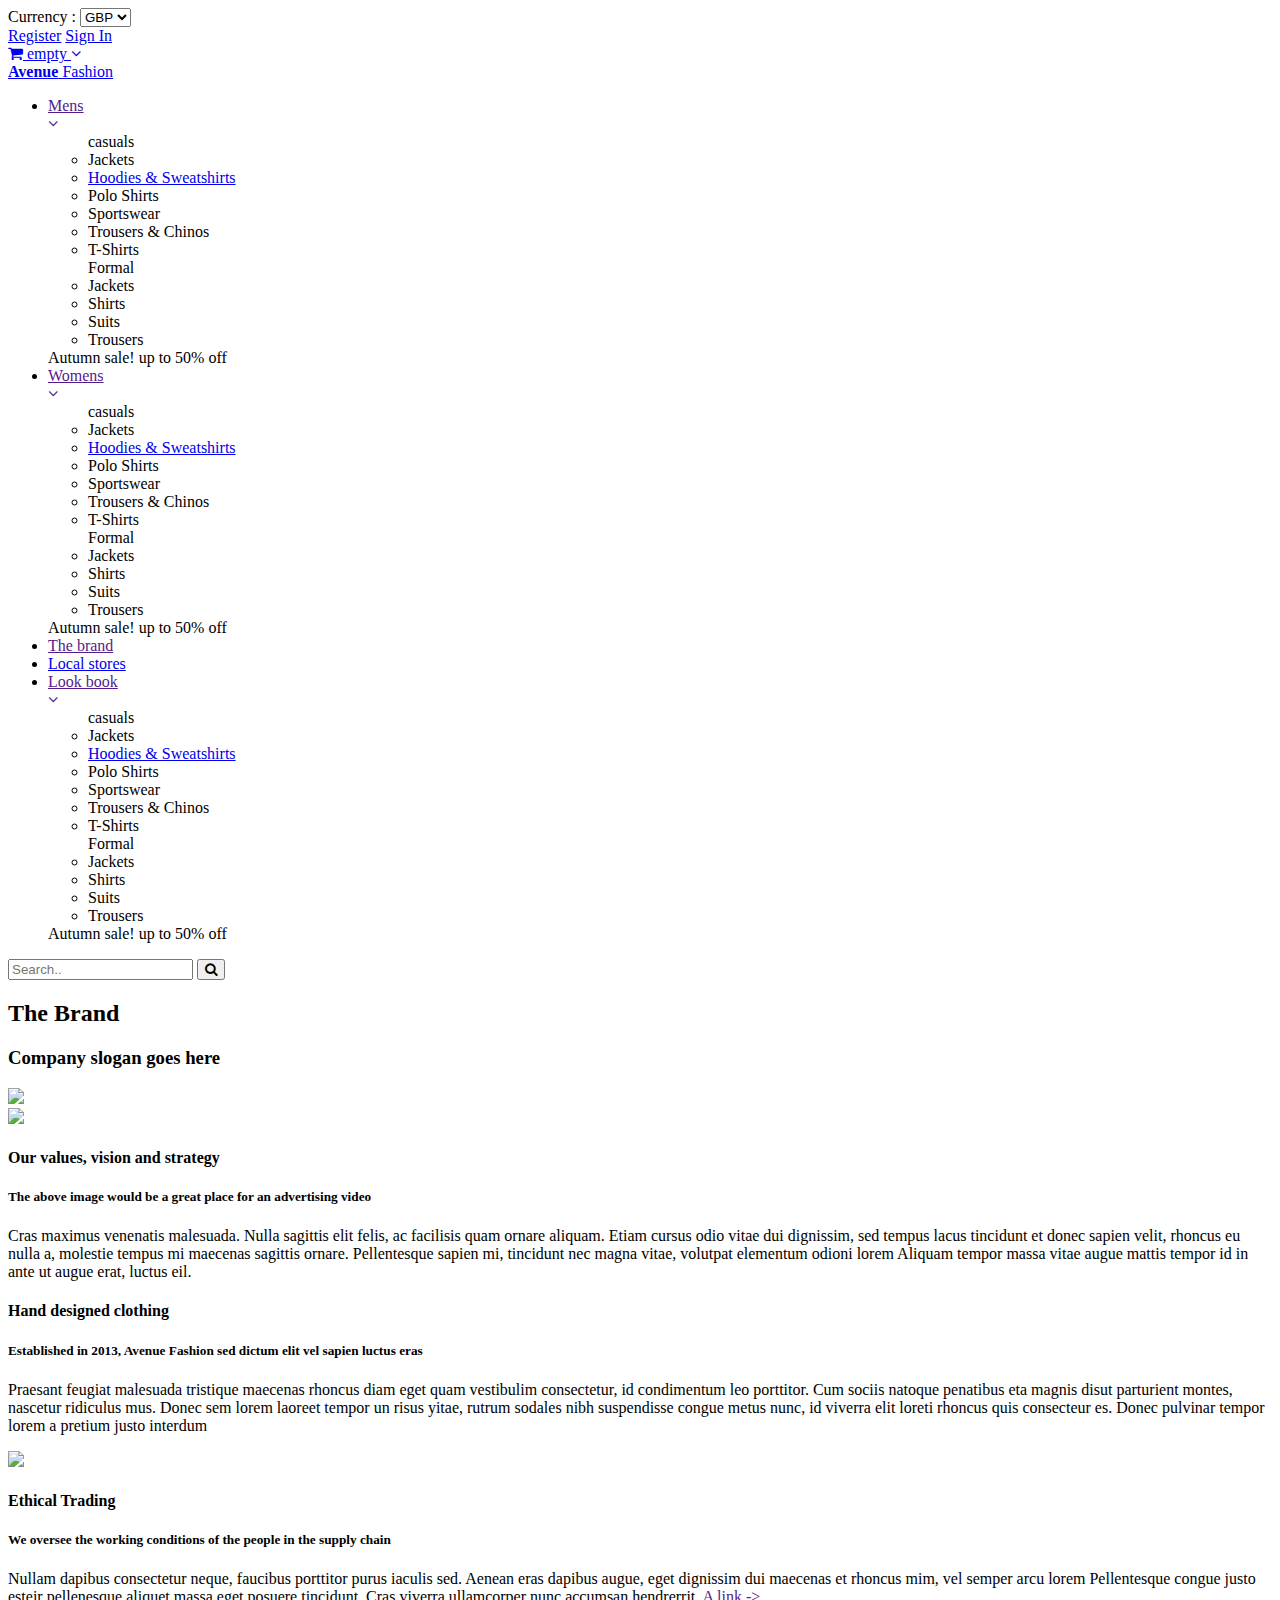
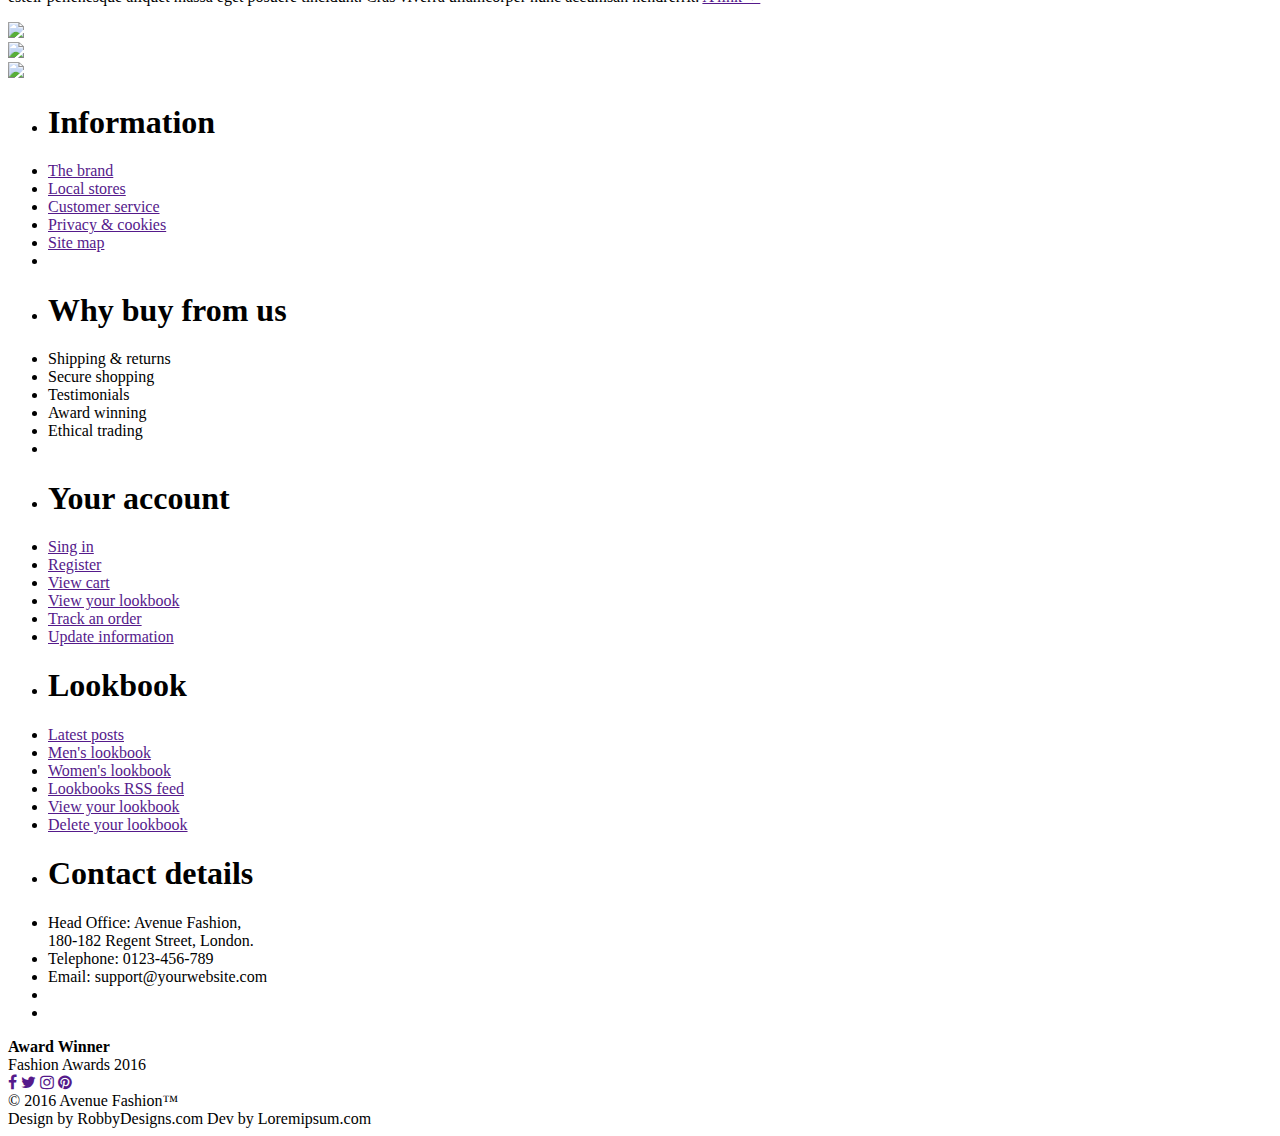
==== index.html @ d38689ac "Add files via upload" ====
<!DOCTYPE html>
<html lang="en">
    <head>
        <meta charset="UTF-8">
        <meta http-equiv="X-UA-Compatible" content="IE=edge">
        <meta http-equiv="Content-Type" content="text/html; charset=UTF-8">
        <meta name="viewport" content="width=device-width,initial-scale=1.0">
        <title>Home</title>
        <link href="https://fonts.googleapis.com/css2?family=Montserrat:wght@400;700&display=swap" rel="stylesheet">
        <link rel="stylesheet" href="https://stackpath.bootstrapcdn.com/font-awesome/4.7.0/css/font-awesome.min.css">
        <link rel="stylesheet" href="css/style.css">
        <link rel="stylesheet" href="css/adaptive.css">
    </head>
    <body>
        <header class="header">
            <div class="topbar">
                <div class="container">
                    <div class="currency">
                        <label class="currency__label" for="currency__select">Currency : </label>
                        <select class="currency__select" id="currency__select">
                            <option class="currency__option">GBP</option>
                            <option class="currency__option">USD</option>
                            <option class="currency__option">EUR</option>
                        </select>
                    </div>
                    <div class="registration">
                        <a href="registration.html">Register</a>
                        <a href="catalog.html">Sign In</a>
                    </div>
                    <div class="shopcart">
                        <a href="index.html"> 
                            <i class="fa fa-shopping-cart" aria-hidden="true"></i>
                            empty
                            <i class="fa fa-angle-down" aria-hidden="true"></i>
                        </a>
                    </div>
                </div>
            </div>
            <div class="navbar">
                <div class="logo">
                    <a href="index.html"><b>Avenue</b> Fashion</a>
                </div>
                <div class="container">
                    <nav class="navbar__navigation">
                        <ul class="navbar__list">    
                            <li class="navbar__item">
                                <a href="">Mens<br><i class="fa fa-angle-down" aria-hidden="true"></i></a>
                                <div class="dropdown">
                                    <div class="dropdown-inner">
										<ul class='dropdown-menu'>
											<div class="dropdown__title">casuals</div>
											<li><a class='dropdown-menu__link'>Jackets</a></li>
											<li><a href='Product.html' class='dropdown-menu__link'>Hoodies & Sweatshirts</a></li>
											<li><a class='dropdown-menu__link'>Polo Shirts</a></li>
											<li><a class='dropdown-menu__link'>Sportswear</a></li>
											<li><a class='dropdown-menu__link'>Trousers & Chinos</a></li>
											<li><a class='dropdown-menu__link'>T-Shirts</a></li>
										</ul>
										<ul class='dropdown-menu'>
											<div class="dropdown__title">Formal</div>
											<li><a class='dropdown-menu__link'>Jackets</a></li>
											<li><a class='dropdown-menu__link'>Shirts</a></li>
											<li><a class='dropdown-menu__link'>Suits</a></li>
											<li><a class='dropdown-menu__link'>Trousers</a></li>
										</ul>
									</div>
									<div class="dropdown__discount">
										<span>Autumn sale!</span>
										<span>up to 50% off</span>
									</div>
                                </div>
                            </li>
                            <li class="navbar__item">
                                <a href="">Womens<br><i class="fa fa-angle-down" aria-hidden="true"></i></a>
                                <div class="dropdown">
                                    <div class="dropdown-inner">
										<ul class='dropdown-menu'>
											<div class="dropdown__title">casuals</div>
											<li><a class='dropdown-menu__link'>Jackets</a></li>
											<li><a href='Product.html' class='dropdown-menu__link'>Hoodies & Sweatshirts</a></li>
											<li><a class='dropdown-menu__link'>Polo Shirts</a></li>
											<li><a class='dropdown-menu__link'>Sportswear</a></li>
											<li><a class='dropdown-menu__link'>Trousers & Chinos</a></li>
											<li><a class='dropdown-menu__link'>T-Shirts</a></li>
										</ul>
										<ul class='dropdown-menu'>
											<div class="dropdown__title">Formal</div>
											<li><a class='dropdown-menu__link'>Jackets</a></li>
											<li><a class='dropdown-menu__link'>Shirts</a></li>
											<li><a class='dropdown-menu__link'>Suits</a></li>
											<li><a class='dropdown-menu__link'>Trousers</a></li>
										</ul>
									</div>
									<div class="dropdown__discount">
										<span>Autumn sale!</span>
										<span>up to 50% off</span>
									</div>
                                </div>
                            </li>
                            <li class="navbar__item"><a href="">The brand</a></li>
                            <li class="navbar__item"><a href="product.html">Local stores</a></li>
                            <li class="navbar__item">
                                <a href="">Look book<br><i class="fa fa-angle-down" aria-hidden="true"></i></a>
                                <div class="dropdown">
                                    <div class="dropdown-inner">
										<ul class='dropdown-menu'>
											<div class="dropdown__title">casuals</div>
											<li><a class='dropdown-menu__link'>Jackets</a></li>
											<li><a href='Product.html' class='dropdown-menu__link'>Hoodies & Sweatshirts</a></li>
											<li><a class='dropdown-menu__link'>Polo Shirts</a></li>
											<li><a class='dropdown-menu__link'>Sportswear</a></li>
											<li><a class='dropdown-menu__link'>Trousers & Chinos</a></li>
											<li><a class='dropdown-menu__link'>T-Shirts</a></li>
										</ul>
										<ul class='dropdown-menu'>
											<div class="dropdown__title">Formal</div>
											<li><a class='dropdown-menu__link'>Jackets</a></li>
											<li><a class='dropdown-menu__link'>Shirts</a></li>
											<li><a class='dropdown-menu__link'>Suits</a></li>
											<li><a class='dropdown-menu__link'>Trousers</a></li>
										</ul>
									</div>
									<div class="dropdown__discount">
										<span>Autumn sale!</span>
										<span>up to 50% off</span>
									</div>
                                </div>
                            </li>
                        </ul>
                    </nav>  
                </div>
            </div>
            <form class="searchbox">
                <input type="text" placeholder="Search..">
                <button type="submit"><i class="fa fa-search" aria-hidden="true"></i></button>
            </form>
        </header>
        <section class="banner">
            <h2 class="banner__title"><b>The</b> Brand</h2>
            <h3 class="banner__subtitle">Company slogan goes here</h3>
        </section>
        <div class="about">
            <div class="container">
                <div class="content">
                    <div class="content__column">
                        <div class="content__row">
                            <img class="content__img" src="img/about/hand_designed_clothing.png">
                        </div>
                        <div class="content__row">
                            <img class="content__img" src="img/about/our_values_vision_strategy.png">
                        </div>
                        <div class="content__row">
                            <div class="content__text">
                                <h4 class="content__text-title">Our values, vision and strategy</h4>
                                <h5 class="content__text-subtitle">The above image would be a great place for an advertising video</h5>
                                <p class="content__text-caption">Cras maximus venenatis malesuada. Nulla sagittis elit felis, ac  facilisis quam ornare aliquam. Etiam cursus odio vitae dui dignissim, sed tempus lacus tincidunt et donec sapien velit, rhoncus eu nulla a, molestie tempus mi maecenas sagittis ornare. Pellentesque sapien mi, tincidunt nec magna vitae, volutpat elementum odioni lorem Aliquam tempor massa vitae augue mattis tempor id in ante ut augue erat, luctus eil.</p>
                            </div>
                        </div>
                    </div>
                    <div class="content__column">
                        <div class="content__row">
                            <h4 class="content__text-title">Hand designed clothing</h4>
                            <h5 class="content__text-subtitle">Established in 2013, Avenue Fashion sed dictum elit vel sapien luctus eras</h5>
                            <p class="content__caption">Praesant feugiat malesuada tristique maecenas rhoncus diam eget quam vestibulim consectetur, id condimentum leo porttitor. Cum sociis natoque penatibus eta magnis disut parturient montes, nascetur ridiculus mus. Donec sem lorem laoreet tempor un risus yitae, rutrum sodales nibh suspendisse congue metus nunc, id viverra elit loreti rhoncus quis consecteur es. Donec pulvinar tempor lorem a pretium justo interdum</p>
                        </div>
                        <div class="content__row">
                            <img class="content__img" src="img/about/ethical_trading.png">
                        </div>
                        <div class="content__row">
                            <h4 class="content__text-title">Ethical Trading</h4>
                            <h5 class="content__text-subtitle">We oversee the working conditions of the people in the supply chain</h5>
                            <p class="content__text-caption">Nullam dapibus consectetur neque, faucibus porttitor purus iaculis sed. Aenean eras dapibus augue, eget dignissim dui maecenas et rhoncus mim, vel semper arcu lorem Pellentesque congue justo esteir pellenesque aliquet massa eget posuere tincidunt. Cras viverra ullamcorper nunc accumsan hendrerrit. <a class="content__link" href="">A link -></a></p>
                        </div>
                        <div class="content__row">
                            <div class="awards">
                                <div class="awards__item">
                                    <img class="awards__img" src="img/about/awards1.png">
                                </div>
                                <div class="content__awards-item">
                                    <img class="awards__img" src="img/about/awards2.png">
                                </div>
                                <div class="content__awards-item">
                                    <img class="awards__img" src="img/about/awards3.png">
                                </div>                               
                            </div>
                        </div>
                    </div> 
                </div> 
            </div>
        </div>
        <footer class="footer">
            <div class="container">
                <div class="info">
                    <ul class="footerinfo">
                        <li><h1>Information</h1></li>
                        <li id="selected"><a href="">The brand</a></li>
                        <li><a href="">Local stores</a></li>
                        <li><a href="">Customer service</a></li>
                        <li><a href="">Privacy & cookies</a></li>
                        <li><a href="">Site map</a></li>
                        <li>&nbsp</li>
                        <li><h1>Why buy from us</h1></li>
                        <li>Shipping & returns</li>
                        <li>Secure shopping</li>
                        <li>Testimonials</li>
                        <li id="selected">Award winning</li>
                        <li id="selected">Ethical trading</li>
                        <li>&nbsp</li>
                        <li><h1>Your account</h1></li>
                        <li><a href="">Sing in</a></li>
                        <li><a href="">Register</a></li>
                        <li><a href="">View cart</a></li>
                        <li><a href="">View your lookbook</a></li>
                        <li><a href="">Track an order</a></li>
                        <li><a href="">Update information</a></li>
                        <li><h1>Lookbook</h1></li>
                        <li><a href="">Latest posts</a></li>
                        <li><a href="">Men's lookbook</a></li>
                        <li><a href="">Women's lookbook</a></li>
                        <li><a href="">Lookbooks RSS feed</a></li>
                        <li><a href="">View your lookbook</a></li>
                        <li><a href="">Delete your lookbook</a></li>
                        <li><h1>Contact details</h1></li>
                        <li id="address">Head Office: Avenue Fashion,<br> 180-182 Regent Street, London.</li>
                        <li>Telephone: 0123-456-789</li>
                        <li>Email: support@yourwebsite.com</li>
                        <li>&nbsp</li>
                        <li>&nbsp</li>
                    </ul>
                    <div class="infobanner">
                        <div class="banner-award">
                            <b>Award Winner</b><br>
                            Fashion Awards 2016
                        </div>
                        <div class="banner-networks">
                            <a href=""><i class="fa fa-facebook" aria-hidden="true"></i></a>
                            <a href=""><i class="fa fa-twitter" aria-hidden="true"></i></a>
                            <a href=""><i class="fa fa-instagram" aria-hidden="true"></i></a>
                            <a href=""><i class="fa fa-pinterest" aria-hidden="true"></i></a>
                        </div>
                    </div>               
                </div>
            </div>
            <section class="copyright">
                <div class="container">
                    <div class="footer__copyright">
                        © 2016 Avenue Fashion™
                    </div>
                    <div class="footer__design">
                        <span class="footer__span">Design by RobbyDesigns.com</span>
                        <span class="footer__span">Dev by Loremipsum.com</span>
                    </div>
                </div>
            </section>
        </footer>
    </body>
</html>
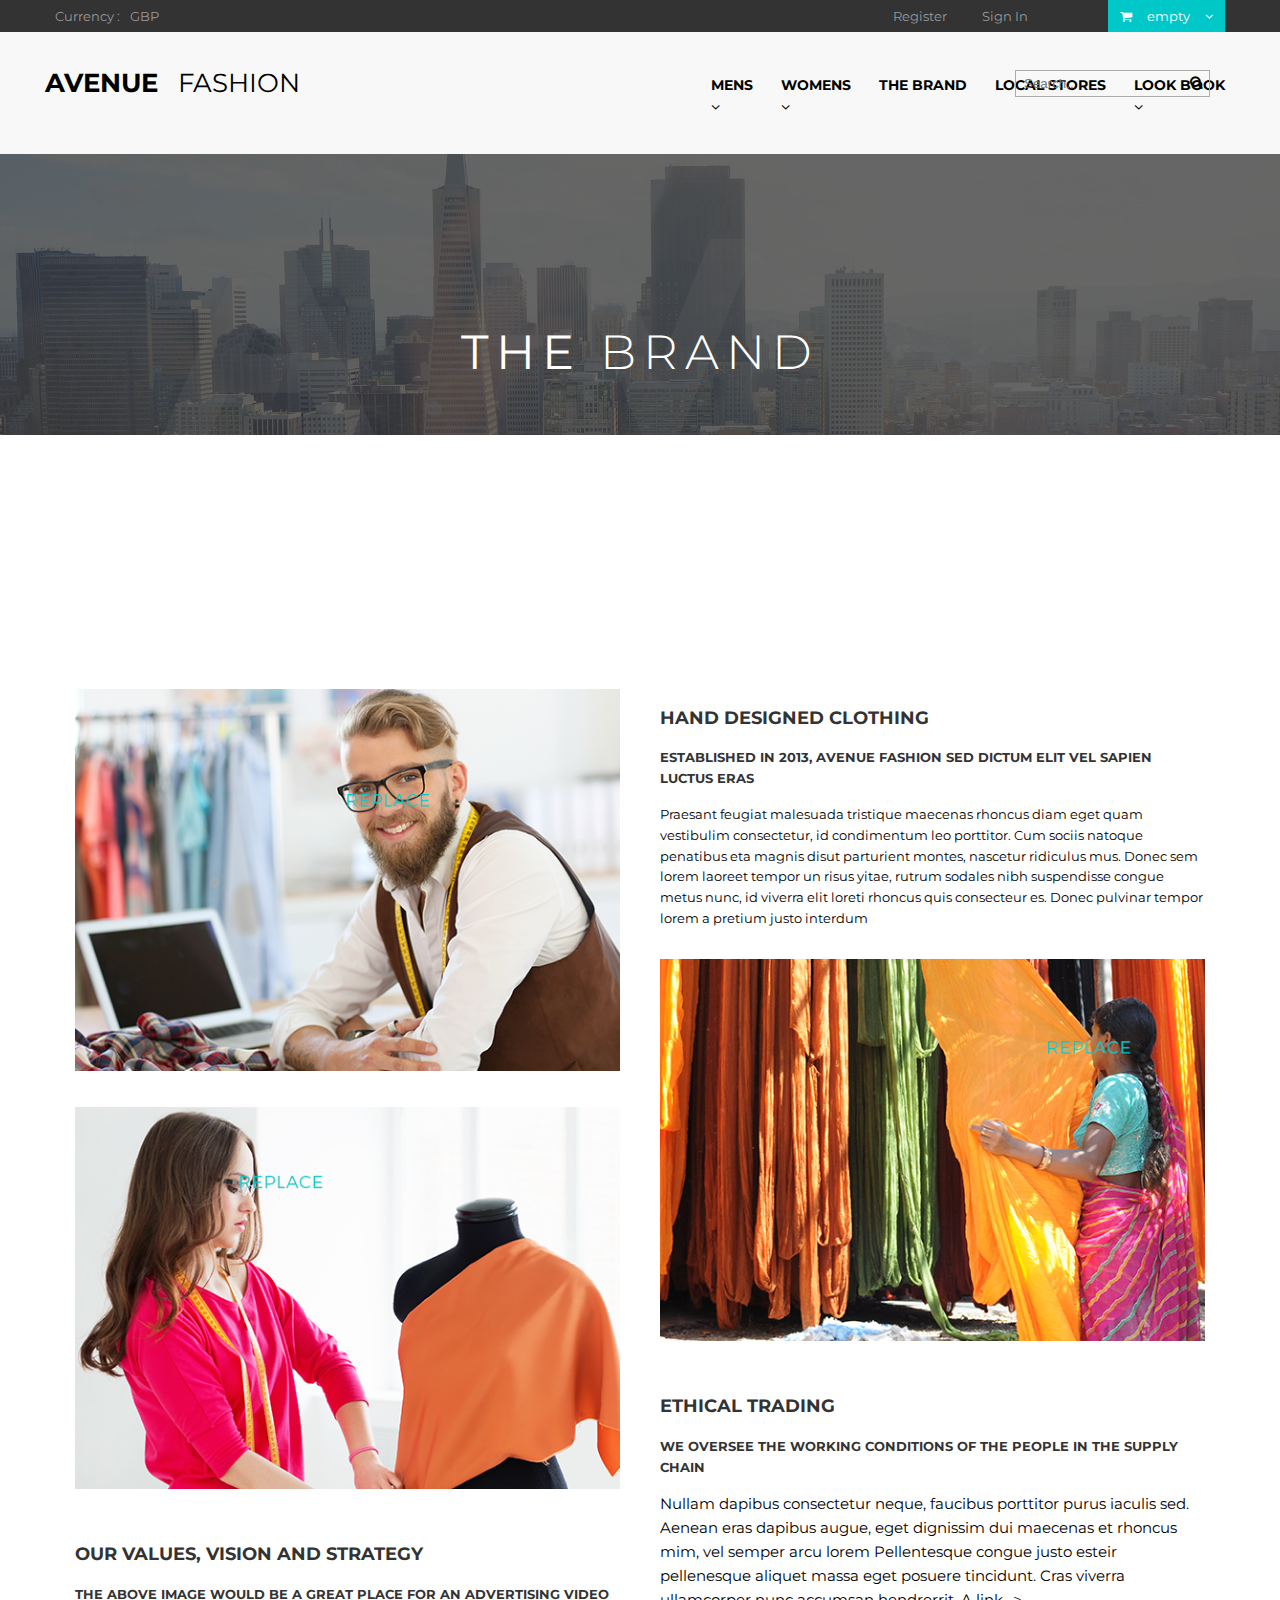
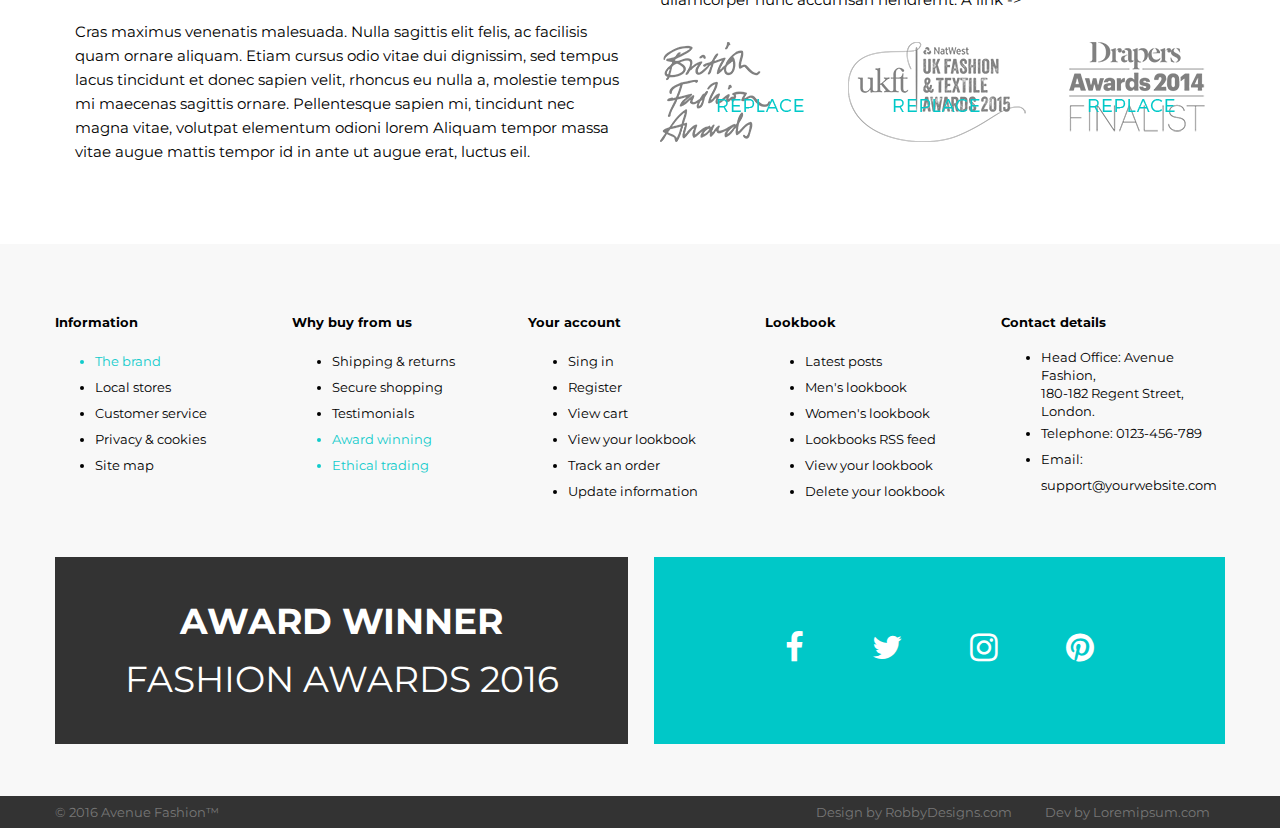
==== commit e50c6e5e: "Update index.html" ====
--- a/index.html
+++ b/index.html
@@ -70,70 +70,19 @@
 									</div>
                                 </div>
                             </li>
-                            <li class="navbar__item">
-                                <a href="">Womens<br><i class="fa fa-angle-down" aria-hidden="true"></i></a>
-                                <div class="dropdown">
-                                    <div class="dropdown-inner">
-										<ul class='dropdown-menu'>
-											<div class="dropdown__title">casuals</div>
-											<li><a class='dropdown-menu__link'>Jackets</a></li>
-											<li><a href='Product.html' class='dropdown-menu__link'>Hoodies & Sweatshirts</a></li>
-											<li><a class='dropdown-menu__link'>Polo Shirts</a></li>
-											<li><a class='dropdown-menu__link'>Sportswear</a></li>
-											<li><a class='dropdown-menu__link'>Trousers & Chinos</a></li>
-											<li><a class='dropdown-menu__link'>T-Shirts</a></li>
-										</ul>
-										<ul class='dropdown-menu'>
-											<div class="dropdown__title">Formal</div>
-											<li><a class='dropdown-menu__link'>Jackets</a></li>
-											<li><a class='dropdown-menu__link'>Shirts</a></li>
-											<li><a class='dropdown-menu__link'>Suits</a></li>
-											<li><a class='dropdown-menu__link'>Trousers</a></li>
-										</ul>
-									</div>
-									<div class="dropdown__discount">
-										<span>Autumn sale!</span>
-										<span>up to 50% off</span>
-									</div>
-                                </div>
-                            </li>
+                            <li class="navbar__item"><a href="">Womens<br><i class="fa fa-angle-down" aria-hidden="true"></i></a></li>
                             <li class="navbar__item"><a href="">The brand</a></li>
                             <li class="navbar__item"><a href="product.html">Local stores</a></li>
-                            <li class="navbar__item">
-                                <a href="">Look book<br><i class="fa fa-angle-down" aria-hidden="true"></i></a>
-                                <div class="dropdown">
-                                    <div class="dropdown-inner">
-										<ul class='dropdown-menu'>
-											<div class="dropdown__title">casuals</div>
-											<li><a class='dropdown-menu__link'>Jackets</a></li>
-											<li><a href='Product.html' class='dropdown-menu__link'>Hoodies & Sweatshirts</a></li>
-											<li><a class='dropdown-menu__link'>Polo Shirts</a></li>
-											<li><a class='dropdown-menu__link'>Sportswear</a></li>
-											<li><a class='dropdown-menu__link'>Trousers & Chinos</a></li>
-											<li><a class='dropdown-menu__link'>T-Shirts</a></li>
-										</ul>
-										<ul class='dropdown-menu'>
-											<div class="dropdown__title">Formal</div>
-											<li><a class='dropdown-menu__link'>Jackets</a></li>
-											<li><a class='dropdown-menu__link'>Shirts</a></li>
-											<li><a class='dropdown-menu__link'>Suits</a></li>
-											<li><a class='dropdown-menu__link'>Trousers</a></li>
-										</ul>
-									</div>
-									<div class="dropdown__discount">
-										<span>Autumn sale!</span>
-										<span>up to 50% off</span>
-									</div>
-                                </div>
-                            </li>
+                            <li class="navbar__item"><a href="">Look book<br><i class="fa fa-angle-down" aria-hidden="true"></i></a></li>
                         </ul>
                     </nav>  
                 </div>
-            </div>
-            <form class="searchbox">
-                <input type="text" placeholder="Search..">
-                <button type="submit"><i class="fa fa-search" aria-hidden="true"></i></button>
-            </form>
+                <form class="searchbox">
+                    <input type="text" placeholder="Search..">
+                    <button type="submit"><i class="fa fa-search" aria-hidden="true"></i></button>
+                </form>
+            </div>
+            
         </header>
         <section class="banner">
             <h2 class="banner__title"><b>The</b> Brand</h2>
@@ -190,56 +139,70 @@
         </div>
         <footer class="footer">
             <div class="container">
-                <div class="info">
-                    <ul class="footerinfo">
-                        <li><h1>Information</h1></li>
-                        <li id="selected"><a href="">The brand</a></li>
-                        <li><a href="">Local stores</a></li>
-                        <li><a href="">Customer service</a></li>
-                        <li><a href="">Privacy & cookies</a></li>
-                        <li><a href="">Site map</a></li>
-                        <li>&nbsp</li>
-                        <li><h1>Why buy from us</h1></li>
-                        <li>Shipping & returns</li>
-                        <li>Secure shopping</li>
-                        <li>Testimonials</li>
-                        <li id="selected">Award winning</li>
-                        <li id="selected">Ethical trading</li>
-                        <li>&nbsp</li>
-                        <li><h1>Your account</h1></li>
-                        <li><a href="">Sing in</a></li>
-                        <li><a href="">Register</a></li>
-                        <li><a href="">View cart</a></li>
-                        <li><a href="">View your lookbook</a></li>
-                        <li><a href="">Track an order</a></li>
-                        <li><a href="">Update information</a></li>
-                        <li><h1>Lookbook</h1></li>
-                        <li><a href="">Latest posts</a></li>
-                        <li><a href="">Men's lookbook</a></li>
-                        <li><a href="">Women's lookbook</a></li>
-                        <li><a href="">Lookbooks RSS feed</a></li>
-                        <li><a href="">View your lookbook</a></li>
-                        <li><a href="">Delete your lookbook</a></li>
-                        <li><h1>Contact details</h1></li>
-                        <li id="address">Head Office: Avenue Fashion,<br> 180-182 Regent Street, London.</li>
-                        <li>Telephone: 0123-456-789</li>
-                        <li>Email: support@yourwebsite.com</li>
-                        <li>&nbsp</li>
-                        <li>&nbsp</li>
-                    </ul>
-                    <div class="infobanner">
-                        <div class="banner-award">
-                            <b>Award Winner</b><br>
-                            Fashion Awards 2016
-                        </div>
-                        <div class="banner-networks">
-                            <a href=""><i class="fa fa-facebook" aria-hidden="true"></i></a>
-                            <a href=""><i class="fa fa-twitter" aria-hidden="true"></i></a>
-                            <a href=""><i class="fa fa-instagram" aria-hidden="true"></i></a>
-                            <a href=""><i class="fa fa-pinterest" aria-hidden="true"></i></a>
-                        </div>
-                    </div>               
-                </div>
+                <div class="footerinfo">
+                    <div class="footerinfo-item">
+                        <h4>Information</h4>
+                        <ul class="footerinfo-list">
+                            <li id="selected"><a href="">The brand</a></li>
+                            <li><a href="">Local stores</a></li>
+                            <li><a href="">Customer service</a></li>
+                            <li><a href="">Privacy & cookies</a></li>
+                            <li><a href="">Site map</a></li>                            
+                        </ul>
+                    </div>
+                    <div class="footerinfo-item">
+                        <h4>Why buy from us</h4>
+                        <ul class="footerinfo-list">
+                            <li><a href="">Shipping & returns</a></li>
+                            <li><a href="">Secure shopping</a></li>
+                            <li><a href="">Testimonials</a></li>
+                            <li id="selected"><a href="">Award winning</a></li>
+                            <li id="selected"><a href="">Ethical trading</a></li>
+                        </ul>
+                    </div>
+                    <div class="footerinfo-item">
+                        <h4>Your account</h4>
+                        <ul class="footerinfo-list">
+                            <li><a href="">Sing in</a></li>
+                            <li><a href="">Register</a></li>
+                            <li><a href="">View cart</a></li>
+                            <li><a href="">View your lookbook</a></li>
+                            <li><a href="">Track an order</a></li>
+                            <li><a href="">Update information</a></li>
+                        </ul>
+                    </div>
+                    <div class="footerinfo-item">
+                        <h4>Lookbook</h4>
+                        <ul class="footerinfo-list">
+                            <li><a href="">Latest posts</a></li>
+                            <li><a href="">Men's lookbook</a></li>
+                            <li><a href="">Women's lookbook</a></li>
+                            <li><a href="">Lookbooks RSS feed</a></li>
+                            <li><a href="">View your lookbook</a></li>
+                            <li><a href="">Delete your lookbook</a></li>
+                        </ul>
+                    </div>
+                    <div class="footerinfo-item">
+                        <h4>Contact details</h4>
+                        <ul class="footerinfo-list">
+                            <li id="address">Head Office: Avenue Fashion,<br> 180-182 Regent Street, London.</li>
+                            <li>Telephone: 0123-456-789</li>
+                            <li>Email: support@yourwebsite.com</li>
+                        </ul>
+                    </div>  
+                </div>
+                <div class="infobanner">
+                    <div class="banner-award">
+                        <b>Award Winner</b><br>
+                        Fashion Awards 2016
+                    </div>
+                    <div class="banner-networks">
+                        <a href=""><i class="fa fa-facebook" aria-hidden="true"></i></a>
+                        <a href=""><i class="fa fa-twitter" aria-hidden="true"></i></a>
+                        <a href=""><i class="fa fa-instagram" aria-hidden="true"></i></a>
+                        <a href=""><i class="fa fa-pinterest" aria-hidden="true"></i></a>
+                    </div>
+                </div> 
             </div>
             <section class="copyright">
                 <div class="container">
@@ -254,4 +217,4 @@
             </section>
         </footer>
     </body>
-</html>    +</html>    
--- a/css/style.css
+++ b/css/style.css
@@ -0,0 +1,1229 @@
+* {
+  margin: 0;
+  padding: 0;
+  box-sizing: border-box;
+}
+
+html,
+body {
+  height: 100%;
+  width: 100%;
+}
+
+body {
+  font-size: 13px;
+  min-width: 320px; 
+  position: relative;
+  line-height: 1.6;
+  font-family: 'Montserrat', sans-serif;
+  overflow-x: hidden;
+}
+
+a {
+  color: inherit;
+  text-decoration: none;
+}
+
+ul {
+  display: block;
+  list-style-type: disc;
+  margin-block-start: 1em;
+  margin-block-end: 1em;
+  margin-inline-start: 0px;
+  margin-inline-end: 0px;
+  padding-inline-start: 40px;
+}
+
+.container {
+  width: 1200px;
+  margin-left: auto;
+  margin-right: auto;
+  padding-right: 15px;
+  padding-left: 15px;
+}
+
+/*======================*/
+/*======================*/
+/*======================*/
+
+.header {
+  width: 100%;
+}
+
+.topbar {
+  width: 100%;
+  display: flex;
+  justify-content: center;
+  align-items: stretch;
+  height: 2rem;
+  color: #999;
+  background-color: #333;
+}
+
+.topbar > * {
+  display: flex;
+  align-items: center;
+}
+
+.currency {
+  flex-grow: 1;
+}
+
+.shopcart {
+  display: flex;
+  padding: 6px 0;
+  background: #00c8c8;
+  color: #fff;
+}
+
+.shopcart i {
+  margin: 0 12px; 
+}
+
+.registration {
+  margin: 0 4rem;
+}
+
+.registration a {
+  margin: 0 1rem;
+}
+
+.registration a:hover {
+  color: #00c8c8;
+}
+
+.currency {
+  display: flex;
+  color: #999;
+} 
+
+.currency__label {
+  margin: 0;
+} 
+
+.currency__select { 
+  display: block;
+  margin: 0 10px;
+  color: inherit;
+  font-family: inherit;
+  -webkit-appearance: none;
+  -moz-appearance: none;  
+  appearance: none;
+  background: none;
+  border: none;
+  cursor: pointer;
+  position: relative;
+}
+
+/*======================*/
+/*======================*/
+/*======================*/
+
+.searchbox {
+  position: absolute;
+  right: 70px;
+  top: 70px;
+  color: #575153;
+}
+
+.searchbox input {
+  background: transparent;
+  border: 1px solid #ababab;
+  padding: .3rem .5rem;
+  color: inherit;
+}
+
+.searchbox button {
+  position: absolute;
+  top: 0;
+  right: 0;
+  background: none;
+  border: none;
+  padding: .3rem .5rem;
+  cursor: pointer;
+}
+
+/*======================*/
+/*======================*/
+/*======================*/
+
+.navbar {
+  display: flex;
+  background: #f8f8f8;
+}
+
+.catalog-intro {
+  display: flex;
+  background: url("../img/catalog/intro.jpg") no-repeat;
+  background-position: center center;
+  background-size: cover;
+  height: 853px;
+}
+
+.navbar .container {
+  position: relative;
+}
+
+.logo {
+  position: absolute;
+  text-transform: uppercase;
+  left: 3.5%;
+  margin-top: 1.2em;
+  font-size: 2em;
+}
+
+.logo b {
+  margin-right: 0.5em;
+}
+
+.navbar__item:hover .dropdown {
+  visibility: visible;
+  -webkit-transition: visibility 0.2s ease-out 0.2s;
+  -o-transition: visibility 0.2s ease-out 0.2s;
+  transition: visibility 0.2s ease-out 0.2s;
+}
+
+.navbar__navigation {
+  text-transform: uppercase;
+  font-size: 14px;
+  font-weight: bold;
+  width: 100%;
+}
+
+.navbar__list {
+  display: flex;
+  float: right;
+  margin-top: 3em;
+  margin-bottom: 2.5em;
+}
+
+.navbar__item {
+  position: relative;
+  margin-left: 2em;
+}
+
+.navbar__item:hover {
+  color: #11cbcb;
+}
+
+.navbar li {
+  list-style-type: none;
+}
+
+.intro-button {
+  position: absolute;
+  right: 15%;
+  bottom: 15%;
+}
+
+/*======================*/
+/*======================*/
+/*======================*/
+
+.dropdown {
+  position: absolute;
+  z-index: 3;
+  left: 0;
+  top: 36px;
+  width: 465px;
+  width: calc(320px + 145 * ((100vw - 320px) / 1730));
+  background-color: #f8f8f8;
+  -webkit-box-shadow: 0px 17px 24px 0px rgba(0, 0, 0, 0.14);
+  box-shadow: 0px 17px 24px 0px rgba(0, 0, 0, 0.14);
+  padding: 31px 30px;
+  display: -webkit-inline-box;
+  display: -ms-inline-flexbox;
+  display: inline-flex;
+  -webkit-box-orient: vertical;
+  -webkit-box-direction: normal;
+  -ms-flex-direction: column;
+  flex-direction: column;
+  visibility: hidden;
+}
+
+.dropdown-inner {
+  display: -webkit-inline-box;
+  display: -ms-inline-flexbox;
+  display: inline-flex;
+}
+
+.dropdown-menu {
+  margin: 0 0 62px 0;
+}
+
+.dropdown__title {
+  font-size: calc(10px + 2 * ((100vw - 320px) / 1730));
+  line-height: 20px;
+  font-weight: 900;
+  text-transform: uppercase;
+  color: #575153;
+  margin: 0 0 30px 0;
+}
+
+.dropdown-menu__link {
+  font-size: calc(11px + 3 * ((100vw - 320px) / 1730));
+  line-height: 30px;
+  font-weight: 300;
+  color: #727272;
+  cursor: pointer;
+}
+
+.dropdown-menu__link + .dropdown-menu__link {
+  margin: 20px 0 0 0;
+}
+
+.dropdown-menu__link:hover {
+  color: #00c8c8;
+}
+
+.dropdown-menu + .dropdown-menu {
+  margin-left: calc(53px + 33 * ((100vw - 320px) / 1730));
+}
+
+.dropdown__discount {
+  padding-top: calc(24px + 39 * ((100vw - 320px) / 1730));
+  padding-right: calc(24px + 29 * ((100vw - 320px) / 1730));
+  padding-bottom: calc(24px + 39 * ((100vw - 320px) / 1730));
+  padding-left: calc(24px + 29 * ((100vw - 320px) / 1730));
+  display: -webkit-inline-box;
+  display: -ms-inline-flexbox;
+  display: inline-flex;
+  -webkit-box-orient: vertical;
+  -webkit-box-direction: normal;
+  -ms-flex-direction: column;
+  flex-direction: column;
+  background: #333333;
+  font-size: calc(24px + 12 * ((100vw - 320px) / 1730));
+  line-height: 48px;
+  font-weight: 700;
+  text-transform: uppercase;
+  letter-spacing: 0.05em;
+  color: #ffffff;
+}
+
+.dropdown__discount span:last-child {
+  font-weight: 400;
+}
+
+/*======================*/
+/*======================*/
+/*======================*/
+
+.banner {
+  padding: 160px 0;
+  background: url("../img/intro.png") no-repeat;
+  background-size: 100%;
+}
+
+.banner__title,
+.banner__subtitle {
+  color: #fff;
+  text-transform: uppercase;
+  text-align: center;
+  letter-spacing: 7px;
+  font-weight: 300;
+}
+
+.banner__title {
+  margin-bottom: 40px;
+  font-size: 48px;
+}
+
+.banner__subtitle {
+  font-size: 30px;
+}
+
+.banner__subtitle-product {
+  color: #11cbcb;
+}
+
+/*======================*/
+/*======================*/
+/*======================*/
+
+.about {
+  padding: 50px 0;
+}
+
+.content {
+  display: flex;
+}
+
+.content__column {
+  width: 50%;
+  margin: 0 20px;
+  display: flex;
+  flex-direction: column;
+}
+
+.content__row {
+  margin-bottom: 30px;
+}
+
+.content__img {
+  width: 100%;
+}
+
+.content__text-title,
+.content__text-subtitle {
+  margin: 15px 0;
+  text-transform: uppercase;
+  color: #333;
+  font-weight: 700;
+}
+
+.content__text-title {
+  font-size: 18px;
+}
+
+.content__text-subtitle {
+  font-size: 13px;
+}
+
+.content__text-caption {
+  font-size: 15px;
+}
+
+.content__link {
+  color: inherit;
+  position: relative;
+}
+
+.content__link:hover {
+  color: #11cbcb;
+}
+
+.awards {
+  display: flex;
+  justify-content: space-between;
+}
+
+.awards__img {
+  width: 100%;
+}
+
+/*======================*/
+/*======================*/
+/*======================*/
+
+.registration-block {
+  padding: 30px 0;
+}
+
+.registration-forms {
+  display: flex;
+}
+
+.sign-in {
+  width: 50%;
+  padding: 10px 40px;
+  border-right: 1px solid #e8e8e8;
+}
+
+.sign-in__title,
+.sign-up__title {
+  margin-bottom: 40px;
+  font-size: 18px;
+  font-weight: 700;
+  color: #333;
+  text-transform: uppercase;
+}
+
+.sign-up {
+  width: 50%;
+  padding: 10px 40px;
+}
+
+.form__group {
+  margin: 30px 0;
+  color: #999;
+}
+
+.form__group-button {
+  display: flex;
+  justify-content: space-between;
+  align-items: center;
+}
+
+.form__group-link {
+  width: 220px;
+  padding: 0 10px;
+}
+
+.form__group-checkbox {
+  position: relative;
+}
+
+.form__input {
+  width: 100%;
+  padding: 10px;
+}
+
+.form__input-wrong {
+  border-style: solid;
+  border-color: #bb5465;
+  background-color: #fcf6f7;
+}
+
+.form__checkbox {
+  -webkit-appearance: none;
+  -moz-appearance: none;
+  appearance: none;
+  position: absolute;
+}
+
+.form__checkbox:checked + .form__label:after {
+  opacity: 1;
+}
+
+.form__link {
+  padding: 5px;
+  color: #00c8c8;
+}
+
+.form__link:hover {
+  color: #00c8c8;
+}
+
+.form__label {
+  padding-left: 30px;
+  cursor: pointer;
+}
+
+.form__label:before {
+  content: "";
+  display: block;
+  width: 20px;
+  height: 20px;
+  border: 1px solid #727272;
+  cursor: pointer;
+  position: absolute;
+  top: 0;
+  left: 0;
+  z-index: 1;
+}
+
+.form__label:after {
+  content: "";
+  display: block;
+  width: 20px;
+  height: 20px;
+  background: url("../img/registration/checkbox.svg") no-repeat;
+  background-size: 20px 20px;
+  opacity: 0;
+  position: absolute;
+  top: 0;
+  left: 0;
+  z-index: 2;
+  transition: opacity .1s linear;
+}
+
+.button {
+  display: inline-block;
+  padding: 20px 30px;
+  margin: 15px 0;
+  color: #333;
+  text-decoration: none;
+  text-transform: uppercase;
+  font-weight: 700;
+  letter-spacing: 5px;
+  word-spacing: 5px;
+  background: transparent;
+  border: 2px solid #333;
+  transition: background .2s linear, border .2s linear;
+}
+
+.button:hover {
+  background: #00c8c8;
+  text-decoration: none;
+  color: #fff;
+  border-color: #f8f8f8;
+}
+
+/*======================*/
+/*======================*/
+/*======================*/
+
+.product-block {
+  padding: 50px 20px;
+}
+
+.product {
+  display: flex;
+  flex-direction: column;
+}
+
+.product-top {
+  display: flex;
+  margin-bottom: 40px;
+}
+
+.gallery {
+  width: 540px;
+  max-width: 1000px;
+  position: relative;
+}
+
+.gallery__slides {
+  width: 100%;
+  height: 100%;
+}
+
+.gallery__img {
+  width: 100%;
+  height: 100%;
+}
+
+.gallery__prev,
+.gallery__next {
+    width: auto;
+    margin-top: -22px;
+    padding: 16px;
+    color: #333;
+    font-size: 25px;
+    -webkit-user-select: none;
+    -moz-user-select: none;
+    -ms-user-select: none;
+    user-select: none;
+    cursor: pointer;
+    position: absolute;
+    top: 50%;
+    transform: translateY(-50%);
+    transition: 0.6s ease;
+}
+
+.gallery__next {
+    right: 0;
+}
+
+.gallery__prev:hover, .gallery__next:hover {
+  color: white;
+  background-color: #00c8c8;
+}
+
+.specification {
+  display: flex;
+  flex-direction: column;
+  width: 60%;
+  padding: 0 15px;
+}
+
+.specification__title {
+  font-size: 18px;
+  font-weight: 700;
+  color: #333;
+  text-transform: uppercase;
+}
+
+.specification__review-share {
+  display: flex;
+  flex-wrap: wrap;
+  margin: 20px 0;
+}
+
+.review {
+  display: flex;
+  margin-right: 20px;
+}
+
+.review__star {
+  width: 15px;
+  height: 15px;
+  fill: #ffc107;
+}
+
+.review__star-empty {
+  fill: #777;
+}
+
+.review__count {
+  margin: 0 10px 0 15px;
+  line-height: 1.7;
+}
+
+.review__add {
+  margin: 0 10px;
+  line-height: 1.7;
+}
+
+.review__link {
+  padding: 0 10px;
+  text-decoration: none;
+  color: #777;
+  border-left: 2px solid #777;
+  border-right: 2px solid #777;
+  transition: color .1s linear;
+}
+
+.review__link:hover {
+  color: #00c8c8;
+  text-decoration: none;
+}
+
+.share {
+  display: flex;
+}
+
+.share__link {
+  margin: 0 10px;
+  text-decoration: none;
+  font-size: 15px;
+  color: #777;
+  transition: fill .1s linear;
+}
+
+.share__link:hover {
+  text-decoration: none;
+  color: #00c8c8;
+}
+
+.specification__price {
+  font-size: 30px;
+  color: #777;
+}
+
+.specification__currency {
+  font-size: 23px;
+}
+
+.specification__price-first {
+  padding-right: 15px;
+}
+
+.specification__price-old {
+  text-decoration: line-through;
+}
+
+.information {
+  margin: 30px 0;
+  color: #777;
+}
+
+.information__item {
+  display: flex;
+}
+
+.information__name {
+  text-transform: uppercase;
+  font-weight: 700;
+  color: #575153;
+}
+
+.information__data {
+  margin: 0 10px;
+}
+
+.information__tags {
+  color: #00c8c8;
+}
+
+.specification__content {
+  color: #777;
+}
+
+.specification__list {
+  margin: 20px 0;
+}
+
+.select-block {
+  display: flex;
+  flex-wrap: wrap;
+  margin: 40px 0;
+}
+
+.select__label {
+  margin: 5px 0;
+  font-size: 16px;
+  font-weight: 700;
+  text-transform: uppercase;
+}
+
+.select {
+  width: 170px;
+  position: relative;
+}
+
+.select:after {
+  content: "";
+  display: block;
+  width: 8px;
+  height: 8px;
+  border-left: 2px solid #7e7e7e;
+  border-bottom: 2px solid #7e7e7e;
+  pointer-events: none;
+  transform: translateY(-50%) rotate(-45deg);
+  position: absolute;
+  top:50%;
+  right: 10px;
+  z-index: 1;
+}
+
+.select__title {
+  position: absolute;
+  top: 50%;
+  left: 10px;
+  z-index: 1;
+  transform: translateY(-50%);
+  color: #777;
+}
+
+.select__list {
+  width: 100%;
+  display: block;
+  padding: 14px;
+  font-family: inherit;
+  background: none;
+  border: 1px solid #e7e7e7;
+  -webkit-appearance: none;
+  -moz-appearance: none;
+  appearance: none;
+  cursor: pointer;
+}
+
+.select__list:focus {
+  outline: 0;
+  border-color: #777;
+}
+
+.select__option-empty {
+  display: none;
+}
+
+.select__option {
+  color: #777;
+}
+
+.select__size {
+  margin: 0 30px;
+}
+
+.quantity__title {
+  margin: 5px 0;
+  font-size: 16px;
+  font-weight: 700;
+  text-transform: uppercase;
+}
+
+.clicks {
+  display: flex;
+  width: 100px;
+  border: 1px solid #e7e7e7;
+}
+
+.clicks__quantity,
+.clicks__controls {
+  width: 50%;
+}
+
+.clicks__quantity {
+  display: flex;
+  justify-content: center;
+  align-items: center;
+  padding: 10px 20px;
+}
+
+.clicks__number {
+  width: 20px;
+  font-size: 15px;
+}
+
+.clicks__controls {
+  display: flex;
+  flex-direction: column; 
+}
+
+.clicks__button {
+  height: 50%;
+  padding: 10px 15px;
+  position: relative;
+  border-left: 1px solid #e7e7e7;
+  cursor: pointer;
+  transition: background .1s linear;
+}
+
+.clicks__button:hover {
+  background-color: #f7f7f7;
+}
+
+.clicks__button:after {
+  content: "";
+  display: block;
+  width: 8px;
+  height: 8px;
+  border-left: 2px solid #b3b3b3;
+  border-bottom: 2px solid #b3b3b3;
+  position: absolute;
+  top: 50%;
+  left: 50%;
+  z-index: 1;
+}
+
+.clicks__increase {
+  border-bottom: 1px solid #e7e7e7;
+}
+
+.clicks__increase:hover:after,
+.clicks__decrease:hover:after {
+  border-color: #7e7e7e;
+}
+
+.clicks__increase:active:after,
+.clicks__decrease:active:after {
+  border-color: #333;
+}
+
+.clicks__increase:after {
+  transform: translate(-50%, -50%) rotate(135deg);
+}
+
+.clicks__decrease:after {
+  transform: translate(-50%, -50%) rotate(-45deg);
+}
+
+.specification__add-button {
+  margin-right: 20px;
+  background-color: #fff;
+}
+
+.specification__add-button:hover {
+  background-color: #333;
+  border-color: #333;
+}
+
+.compare {
+  margin: 20px 0;
+  display: flex;
+  align-items: center;
+}
+
+.compare__icon {
+  width: 38px;
+  height: 38px;
+  margin-right: 15px;
+  border-radius: 100%;
+  background-color: #727272;
+  color: #fff;
+  font-size: 20px;
+  display: flex;
+  border: none;
+  justify-content: center;
+  align-items: center;
+  cursor: pointer;
+  position: relative;
+  transition: background .2s linear;
+}
+
+.compare__icon:hover {
+  background-color: #00c8c8;
+}
+
+.compare__text {
+  text-transform: uppercase;
+  font-weight: 700;
+}
+
+.tabs__nav {
+  display: flex;
+  background-color: #f8f8f8;
+}
+
+.tabs__link {
+  padding: 15px 20px;
+  margin-right: 35px;
+  font-size: 16px;
+  font-weight: 700;
+  color: #333;
+  text-decoration: none;
+  text-transform: uppercase;
+  transition: background .1s linear, color .1s linear;
+}
+
+.tab-selected {
+  background-color: #333;
+  color: #fff;
+}
+
+.tabs__item {
+  display: none;
+  min-height: 300px;
+}
+
+.tab-active {
+  display: block;
+}
+
+.tabs__title {
+  margin: 20px 0;
+  font-size: inherit;
+  font-weight: 700;
+  color: #333;
+  text-transform: uppercase;
+}
+
+.tabs__text {
+  margin-bottom: 15px;
+}
+
+/*======================*/
+/*======================*/
+/*======================*/
+
+.items {
+  padding: 60px 0;
+}
+
+.items-container {
+  max-width: 1600px;
+  margin: 0 auto;
+}
+
+.items__header {
+  padding: 40px 0;
+  border-top: 1px solid #eee;
+}
+
+.items__category {
+  text-transform: uppercase;
+  margin-right: 20px;
+  font-weight: 700;
+  color: #727272;
+  transition: color .2s linear; 
+}
+
+.items__category:hover {
+  color: #00c8c8;
+  text-decoration: none;
+}
+
+.items-list {
+  display: grid;
+  grid-template-columns: 1fr 1fr 1fr 1fr;
+  grid-template-rows: 1fr 1fr 1fr; 
+  gap: 2rem;
+  padding-bottom: 50px;
+  border-bottom: 1px solid #eee;
+}
+
+.shop-item {
+  position: relative;
+  transition: transform 300ms ease;
+  background: #f8f8f8;
+  color: #575153;
+}
+
+.shop-item:nth-of-type(3) {
+  grid-area: 1 / 3 / 3 / 5;
+}
+
+.shop-item:nth-of-type(4) {
+  grid-area: 2 / 1 / 4 / 3;
+}
+
+.shop-item:nth-of-type(3) img {
+  object-fit: contain;
+}
+
+.shop-item:nth-of-type(4) img {
+  object-fit: contain;
+}
+
+.shop-item img {
+  width: 100%;
+  height: 100%;
+  object-fit: cover;
+}
+
+.shop-item:hover {
+  z-index: 1;
+  transform: scale(1.05);
+  box-shadow: 0 5px 12px 5px rgba(0, 0, 0, 0.1);
+}
+
+.shop-item:hover  .shop-item__desc {
+  transform: scaleY(1);
+  box-shadow: 0 5px 12px 5px rgba(0, 0, 0, 0.1);
+}
+
+.price {
+  position: absolute;
+  top: 0;
+  left: 0;
+  margin: .5rem;
+  font-size: .8rem;
+}
+
+.shop-item__desc {
+  display: flex;
+  flex-direction: column;
+  align-items: center;
+  position: absolute;
+  top: 100%;
+  z-index: 2;
+  background: #f8f8f8;
+  transform-origin: top;
+  transform: scaleY(0);
+  transition: transform 300ms ease;
+  font-size: .7rem;
+  width: 100%;
+  padding: .5rem;
+  text-align: center;
+}
+
+.shop-item__desc h3 {
+  text-transform: uppercase;
+  font-size: .8rem;
+  font-weight: 700;
+  margin: 0;
+  color: #727272;
+}
+
+.shop-item__desc p {
+  margin: .5rem 0 .8rem 0;
+  font-size: 13px;
+  color: #8e8e8e;
+}
+
+.shop-item__buttons {
+  display: flex;
+}
+
+.shop-item__button {
+  border-radius: 100%;
+  display: flex;
+  justify-content: center;
+  align-items: center;
+  border: none;
+  width: 1.5rem;
+  height: 1.5rem;
+  margin: 0 .1rem;
+  color: #f8f8f8;
+  background: #575153;
+  cursor: pointer;
+}
+
+.shop-item__button:hover {
+  background: #00c8c8;
+}
+
+.lookbook__list {
+  display: grid;
+  grid-template-columns: 1fr 1fr 1fr;
+  gap: 2rem;
+}
+
+.lookbook__item {
+  display: flex;
+  background: #f8f8f8;
+  color: #575153;
+  text-align: right;
+  padding-right: 2rem;
+}
+
+.lookbook__list img {
+  height: 24rem;
+  align-self: flex-end;
+}
+
+.lookbook__list h3 {
+  margin-top: 4rem;
+  font-size: 2rem;
+  line-height: 2.2rem;
+  font-weight: 400;
+  text-transform: uppercase;
+}
+
+.lookbook__list p {
+  font-size: 14px;
+}
+
+/*======================*/
+/*======================*/
+/*======================*/
+
+footer {
+  width: 100vw;
+  background: #f8f8f8;
+}
+
+.footerinfo {
+  column-count: 5;
+  padding-bottom: 4em;
+  padding-top: 5em;
+  line-height: 2em;
+  list-style-type: none;
+}
+
+#address {
+  line-height: 1.4em;
+}
+
+#selected {
+  color: #11cbcb;
+}
+
+.footerinfo h1 {
+  text-transform: uppercase;
+  font-size: 14px;
+  font-weight: 700;
+  margin-bottom: 1em;
+  color: #575153;
+}
+
+.infobanner {
+  display: grid;
+  grid-template-columns: repeat(2, auto);
+  grid-template-rows: repeat(1, auto);
+  gap: 2em;
+  margin-bottom: 4em;
+}
+
+.banner-award {
+  color: #ffffff;
+  text-transform: uppercase;
+  background: #333;
+  padding: 1em;
+  font-size: 36px;
+  text-align: center;
+}
+
+.banner-networks {
+  color: #ffffff;
+  background: #00c8c8;
+  padding: 5em;
+  text-align: center;
+}
+
+.banner-networks a {
+  font-size: 2.5em;
+  margin-right: 1em;
+  margin-left: 1em;
+}
+
+/*======================*/
+/*======================*/
+/*======================*/
+
+.copyright {
+  width: 100%;
+  display: flex;
+  justify-content: center;
+  align-items: stretch;
+  height: 2rem;
+  padding: 15px 0;
+  color: #777;
+  background-color: #333;
+}
+
+.copyright > * {
+  display: flex;
+  align-items: center;
+}
+
+.footer__copyright {
+  display: flex;
+  flex-grow: 1;
+}
+
+.footer__span {
+  margin: 0 15px;
+}
--- a/css/adaptive.css
+++ b/css/adaptive.css
@@ -0,0 +1,132 @@
+@media (max-width: 1199.98px) {
+    .container {
+        width: 900px;
+    }
+}
+
+@media (max-width: 991.98px) {
+    .container {
+        width: 100%;
+    }
+    .banner__title {
+        font-size: 40px;
+    }
+    .banner__subtitle {
+        font-size: 24px;
+    }
+}
+
+@media (max-width: 767.98px) {
+    .banner__title,
+    .banner__subtitle {
+        letter-spacing: 3px;
+    }
+    
+}
+
+@media (max-width: 575.98px) {
+    .banner__title {
+        font-size: 35px;
+    }
+    .banner__subtitle {
+        font-size: 18px;
+    }
+}
+
+@media (max-width: 319.98px) {
+    .banner {
+        padding: 140px 0;
+    }
+    .banner__title,
+    .banner__subtitle {
+        letter-spacing: 0;
+    }
+    .banner__title {
+        font-size: 32px;
+    }
+    .banner__subtitle {
+        font-size: 16px;
+    }
+}
+
+
+
+
+
+
+
+
+
+
+
+
+/*======================*/
+/*======== ABOUT========*/
+/*======================*/
+
+/*
+
+@media (max-width: 770px) {
+    .content__title {
+        font-size: 16px;
+    }
+    .content__subtitle {
+        font-size: 11px;
+    }
+    .content__caption {
+        font-size: 13px;
+    }
+}
+
+@media (max-width: 575px) {
+    .content {
+        flex-wrap: wrap;
+    }
+    .content__column {
+        width: 100%;
+    }
+}
+
+@media (max-width: 770px) {
+    .registration-forms {
+        flex-wrap: wrap;
+    }
+}*/
+
+/*
+@media (max-width: 770px) {
+    .sign-in {
+        width: 100%;
+        border-right: none;
+    }
+}
+
+@media (max-width: 770px) {
+    .sign-up {
+        width: 100%;
+    }
+}
+
+@media (max-width: 430px) {
+    .form__group-link {
+        width: 100%;
+        margin: 15px 0;
+    }
+    .form__group-button {
+        flex-wrap: wrap;
+    }
+}
+
+@media (max-width: 1200px) {
+    .register .button {
+        padding: 20px;
+    }
+}
+
+@media (max-width: 470px) {
+    .register .button {
+        padding: 10px;
+        letter-spacing: 0;
+        word-spacing: 0;
+    }
+} */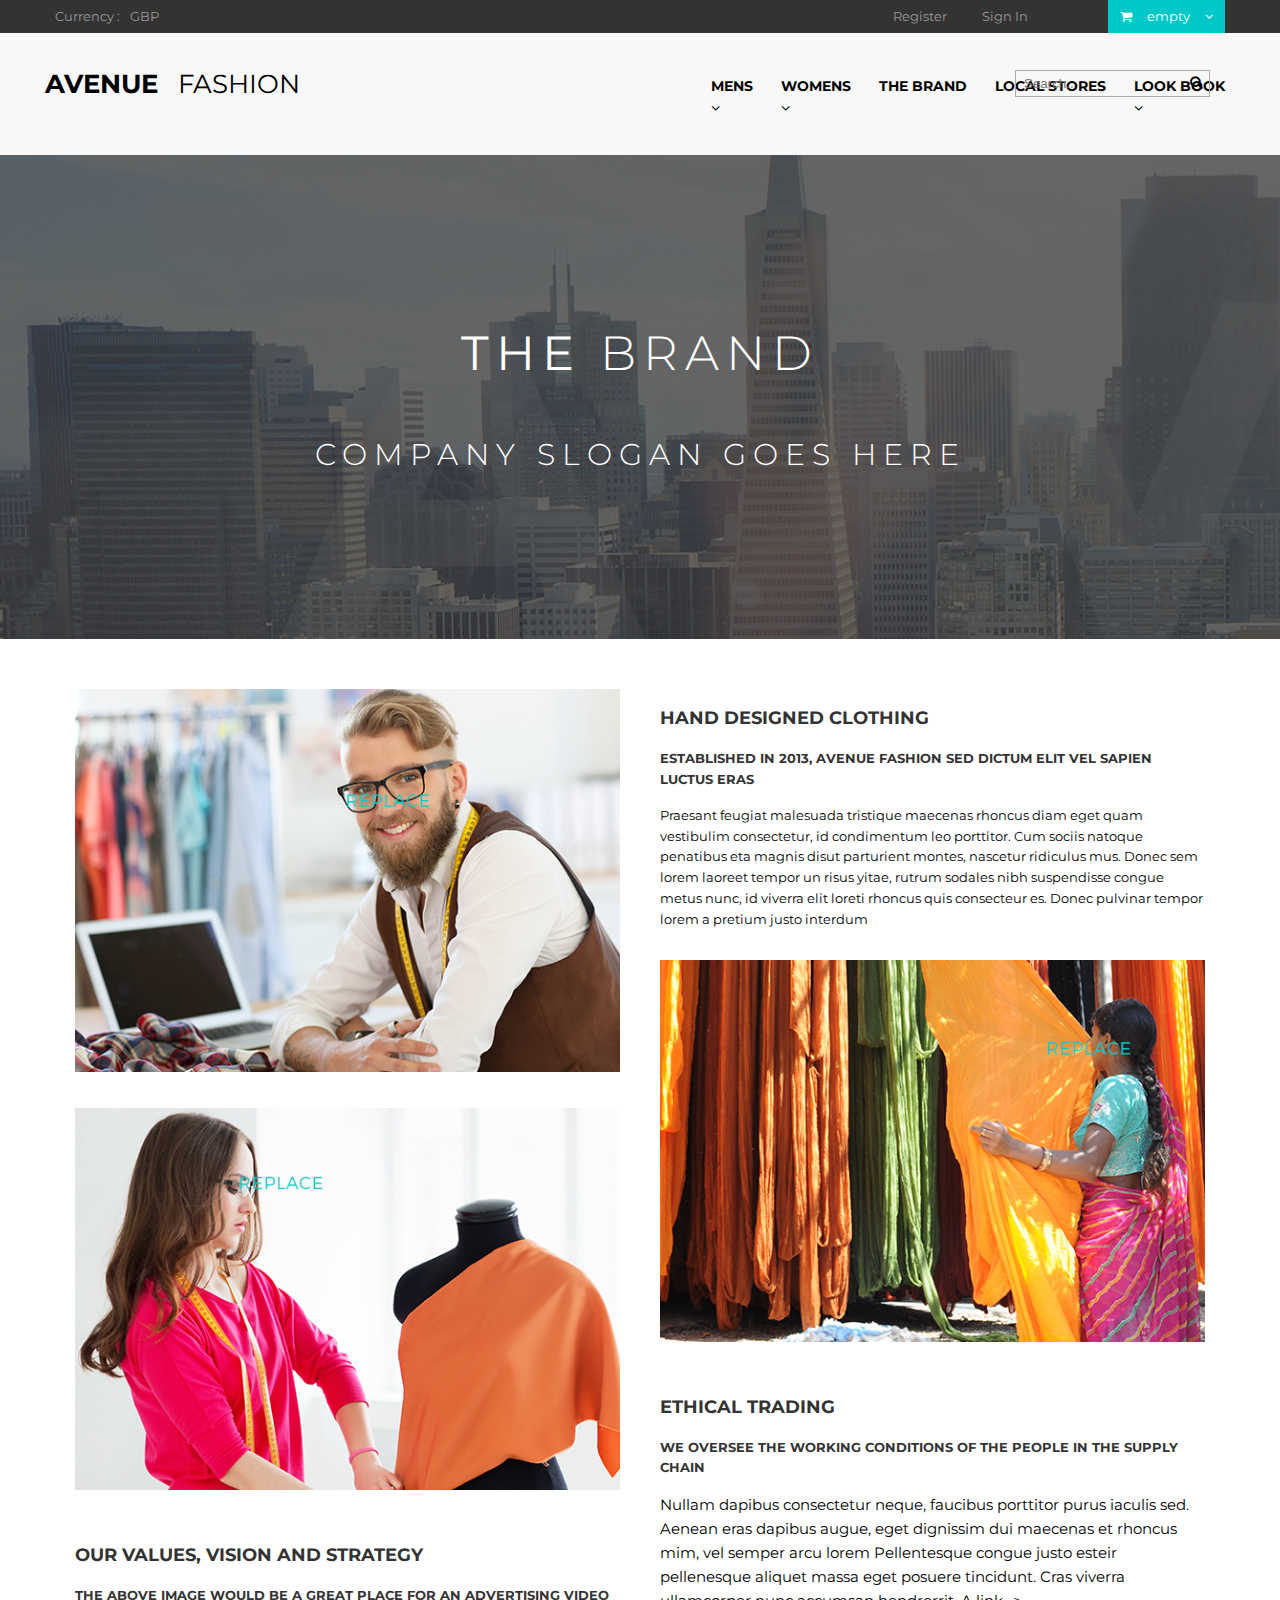
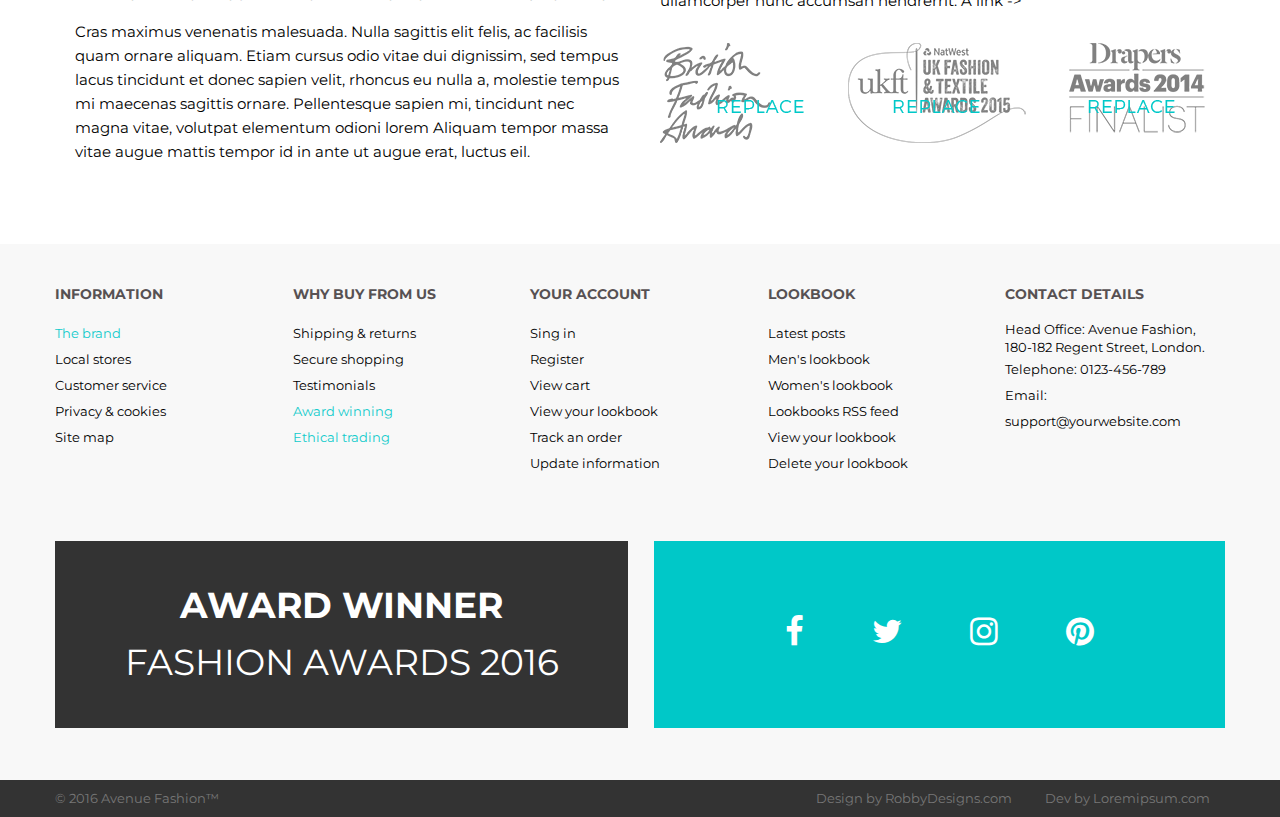
==== commit a269efb4: "Update index.html" ====
--- a/index.html
+++ b/index.html
@@ -33,6 +33,10 @@
                             empty
                             <i class="fa fa-angle-down" aria-hidden="true"></i>
                         </a>
+                    </div>
+                    <div class="adaptive-topbar">
+                        <a href="registration.html"><i class="fa fa-user" aria-hidden="true"></i></a>
+                        <a href="catalog.html"><i class="fa fa-shopping-cart" aria-hidden="true"></i></a>
                     </div>
                 </div>
             </div>
@@ -81,6 +85,9 @@
                     <input type="text" placeholder="Search..">
                     <button type="submit"><i class="fa fa-search" aria-hidden="true"></i></button>
                 </form>
+                <div class="adaptive-menu">
+                    <i class="fa fa-bars" aria-hidden="true"></i>
+                </div>
             </div>
             
         </header>
--- a/css/style.css
+++ b/css/style.css
@@ -55,7 +55,6 @@
   display: flex;
   justify-content: center;
   align-items: stretch;
-  height: 2rem;
   color: #999;
   background-color: #333;
 }
@@ -90,6 +89,15 @@
 
 .registration a:hover {
   color: #00c8c8;
+}
+
+.adaptive-topbar {
+  display: none;
+  font-size: 25px;
+}
+
+.adaptive-topbar a {
+  padding: 0.4em 0.7em;
 }
 
 .currency {
@@ -122,7 +130,7 @@
 .searchbox {
   position: absolute;
   right: 70px;
-  top: 70px;
+  top: 70px; 
   color: #575153;
 }
 
@@ -170,6 +178,7 @@
   left: 3.5%;
   margin-top: 1.2em;
   font-size: 2em;
+  white-space: nowrap;
 }
 
 .logo b {
@@ -192,6 +201,7 @@
 
 .navbar__list {
   display: flex;
+  position: relative;
   float: right;
   margin-top: 3em;
   margin-bottom: 2.5em;
@@ -214,6 +224,10 @@
   position: absolute;
   right: 15%;
   bottom: 15%;
+}
+
+.adaptive-menu {
+  display: none;
 }
 
 /*======================*/
@@ -312,7 +326,7 @@
 .banner {
   padding: 160px 0;
   background: url("../img/intro.png") no-repeat;
-  background-size: 100%;
+  background-size: cover;
 }
 
 .banner__title,
@@ -1140,17 +1154,23 @@
 /*======================*/
 /*======================*/
 
-footer {
-  width: 100vw;
-  background: #f8f8f8;
+.footer {
+  background-color: #f8f8f8;
 }
 
 .footerinfo {
-  column-count: 5;
+  display: grid;
+  grid-template-columns: repeat(5, 220px);
+  grid-template-rows: repeat(1, auto); 
+  justify-content: space-between;
+  padding-top: 3em;
+}
+
+.footerinfo-list {
   padding-bottom: 4em;
-  padding-top: 5em;
   line-height: 2em;
   list-style-type: none;
+  padding-left: 0;
 }
 
 #address {
@@ -1161,12 +1181,16 @@
   color: #11cbcb;
 }
 
-.footerinfo h1 {
+.footerinfo h4 {
   text-transform: uppercase;
   font-size: 14px;
   font-weight: 700;
   margin-bottom: 1em;
   color: #575153;
+}
+
+.footerinfo a:hover {
+  color: #11cbcb;
 }
 
 .infobanner {
@@ -1208,8 +1232,7 @@
   display: flex;
   justify-content: center;
   align-items: stretch;
-  height: 2rem;
-  padding: 15px 0;
+  padding: 8px 0;
   color: #777;
   background-color: #333;
 }
--- a/css/adaptive.css
+++ b/css/adaptive.css
@@ -2,6 +2,31 @@
     .container {
         width: 900px;
     }
+    .logo,
+    .navbar__navigation {
+        display: flex;
+        justify-content: center;
+        position: relative;
+    }
+    .navbar {
+        flex-direction:column;
+    }
+    .logo {
+        left: 0;
+    }
+    .searchbox {
+        left: 50;
+        right: 50;
+        margin-bottom: 2em;
+    }
+    .banner {
+        height: 300px;
+        padding: 70px 0;
+    }
+    .footerinfo {
+        grid-template-columns: repeat(5, 170px);
+        grid-template-rows: repeat(1, auto); 
+    }
 }
 
 @media (max-width: 991.98px) {
@@ -14,59 +39,26 @@
     .banner__subtitle {
         font-size: 24px;
     }
+    .footerinfo {
+        grid-template-columns: repeat(3, 170px);
+        grid-template-rows: repeat(2, auto);
+        padding-right: 6em;
+        padding-left: 6em;
+    }
 }
 
 @media (max-width: 767.98px) {
+    .banner {
+        height: 230px;
+        padding: 50px 0;
+    }
     .banner__title,
     .banner__subtitle {
         letter-spacing: 3px;
     }
-    
-}
-
-@media (max-width: 575.98px) {
-    .banner__title {
-        font-size: 35px;
-    }
-    .banner__subtitle {
-        font-size: 18px;
-    }
-}
-
-@media (max-width: 319.98px) {
-    .banner {
-        padding: 140px 0;
-    }
-    .banner__title,
-    .banner__subtitle {
-        letter-spacing: 0;
-    }
-    .banner__title {
-        font-size: 32px;
-    }
-    .banner__subtitle {
-        font-size: 16px;
-    }
-}
-
-
-
-
-
-
-
-
-
-
-
-
-/*======================*/
-/*======== ABOUT========*/
-/*======================*/
-
-/*
-
-@media (max-width: 770px) {
+    .banner__title {
+        margin-bottom: 25px;
+    }
     .content__title {
         font-size: 16px;
     }
@@ -76,16 +68,131 @@
     .content__caption {
         font-size: 13px;
     }
-}
-
-@media (max-width: 575px) {
+    .footerinfo {
+        padding-right: 0;
+        padding-left: 0;
+    }
+    .copyright .container {
+        flex-direction: column;
+    }
+    .footer__copyright {
+        display: flex;
+        justify-content: center;
+    }
+    .footer__design {
+        display: flex;
+        flex-direction: column;
+        justify-content: center;
+    }
+    .footer__span {
+        display: flex;
+        justify-content: center;
+    }
+}
+
+@media (max-width: 575.98px) {
+    .currency__label {
+        display: none;
+    }
+    .currency__select {
+        font-size: 15px;
+        font-weight: 700;
+    }
+    .registration,
+    .shopcart {
+        display: none;
+    }
+    .adaptive-topbar {
+        display: flex;
+    }
+    .navbar__navigation,
+    .navbar .container,
+    .searchbox {
+        display: none;
+    }
+    .logo {
+        justify-content: left;
+        margin: 20px 15px;
+        font-size: 22px;
+    }
+    .adaptive-menu {
+        display: flex;
+        justify-content: right;
+        font-size: 40px;
+        padding: 15px;
+    }
+    .banner {
+        height: 190px;
+        padding: 30px 0;
+    }
+    .banner__title {
+        font-size: 35px;
+        margin-bottom: 15px;
+    }
+    .banner__subtitle {
+        font-size: 18px;
+    }
     .content {
         flex-wrap: wrap;
     }
     .content__column {
         width: 100%;
     }
-}
+    .footerinfo {
+        justify-content: center;
+        grid-template-columns: repeat(1, auto);
+        grid-template-rows: repeat(5, auto);
+    }
+    .footerinfo h4 {
+        display: flex;
+        justify-content: center;
+        font-size: 15px;
+    }
+    .footerinfo-list {
+        display: flex;
+        flex-direction: column;
+        justify-content: center;
+        text-transform: uppercase;   
+    }
+    .footerinfo-list li {
+        display: flex;
+        justify-content: center;
+    }
+    .infobanner {
+        display: grid;
+        grid-template-columns: repeat(1, auto);
+        grid-template-rows: repeat(2, auto);
+    }
+}
+
+@media (max-width: 319.98px) {
+    .banner {
+        padding: 45px 0;
+    }
+    .banner__title,
+    .banner__subtitle {
+        letter-spacing: 0;
+    }
+    .banner__title {
+        font-size: 32px;
+    }
+    .banner__subtitle {
+        font-size: 16px;
+    }
+}
+
+
+
+
+
+
+
+
+
+
+
+
+/*
 
 @media (max-width: 770px) {
     .registration-forms {
@@ -129,4 +236,4 @@
         letter-spacing: 0;
         word-spacing: 0;
     }
-} */+} */
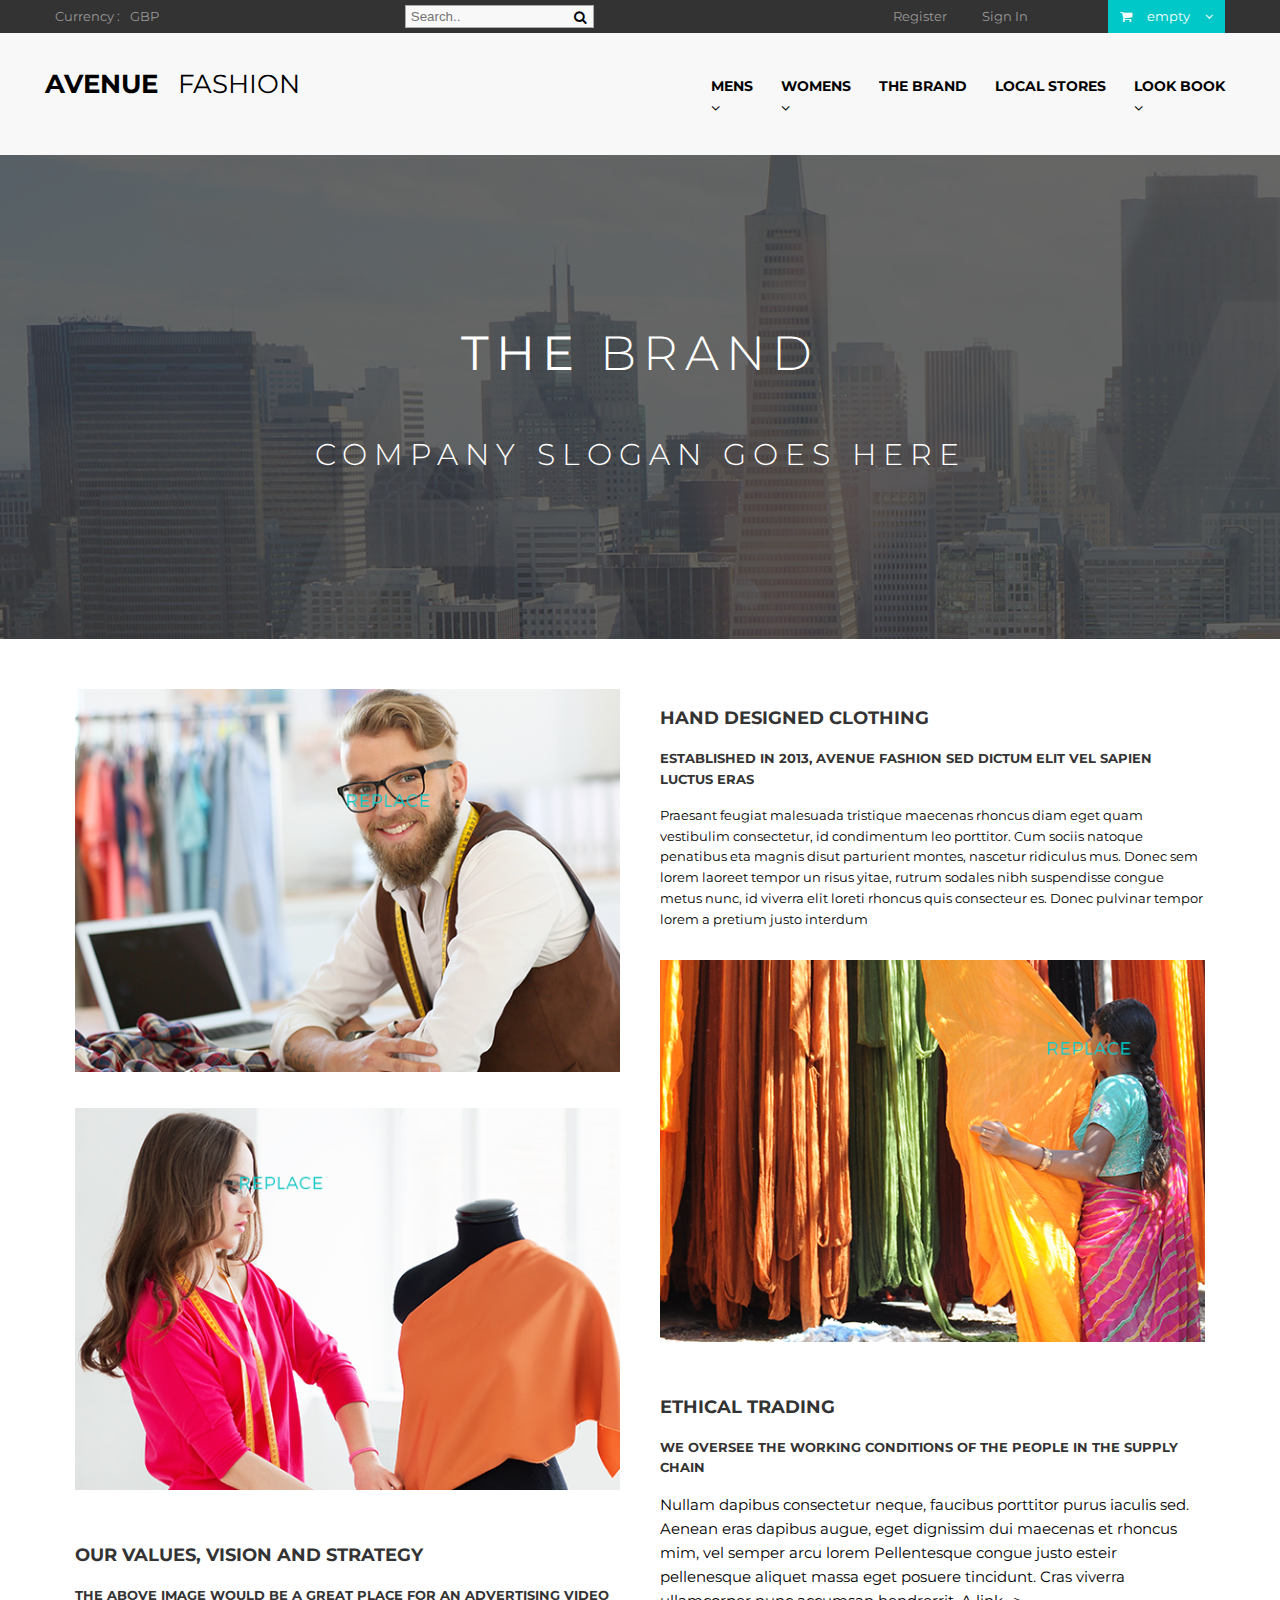
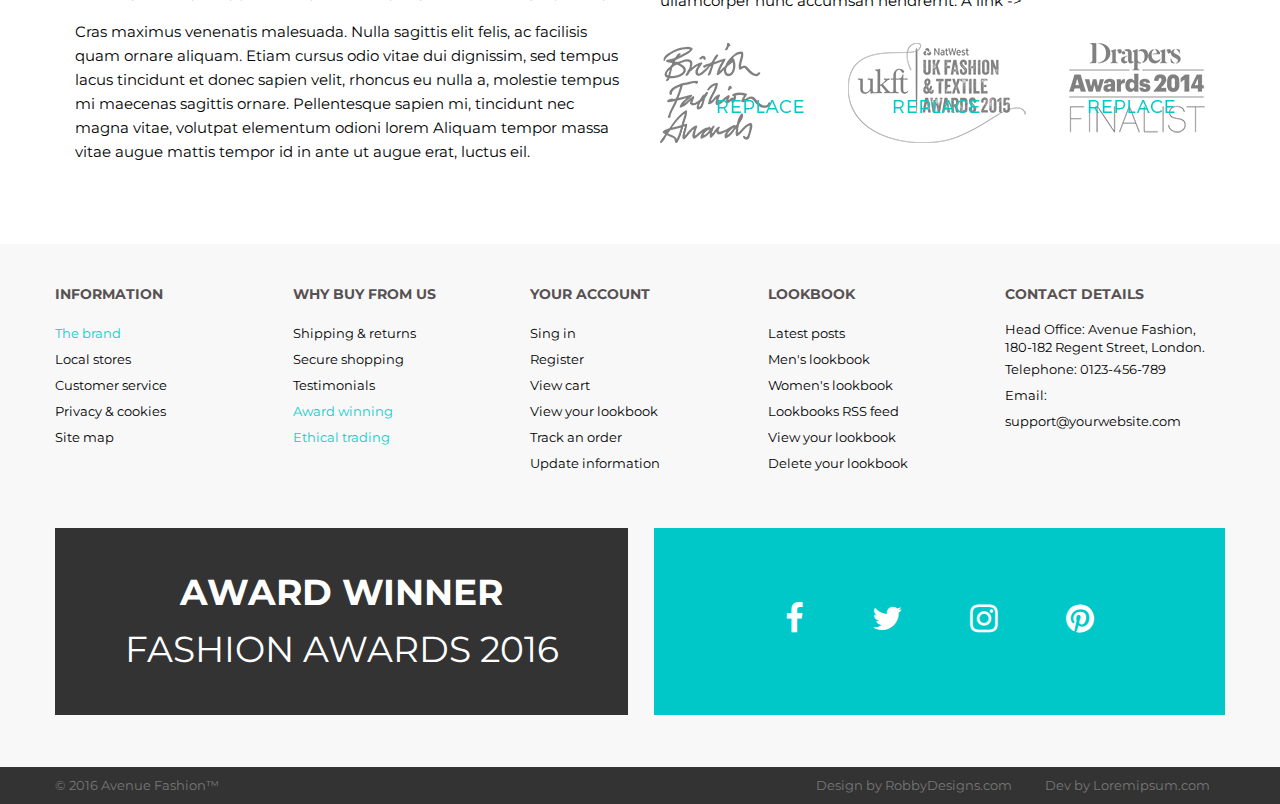
==== commit 7a6ce1ae: "Update index.html" ====
--- a/index.html
+++ b/index.html
@@ -6,6 +6,7 @@
         <meta http-equiv="Content-Type" content="text/html; charset=UTF-8">
         <meta name="viewport" content="width=device-width,initial-scale=1.0">
         <title>Home</title>
+        <link rel="preconnect" href="https://fonts.gstatic.com">
         <link href="https://fonts.googleapis.com/css2?family=Montserrat:wght@400;700&display=swap" rel="stylesheet">
         <link rel="stylesheet" href="https://stackpath.bootstrapcdn.com/font-awesome/4.7.0/css/font-awesome.min.css">
         <link rel="stylesheet" href="css/style.css">
@@ -79,7 +80,7 @@
                             <li class="navbar__item"><a href="product.html">Local stores</a></li>
                             <li class="navbar__item"><a href="">Look book<br><i class="fa fa-angle-down" aria-hidden="true"></i></a></li>
                         </ul>
-                    </nav>  
+                    </nav>
                 </div>
                 <form class="searchbox">
                     <input type="text" placeholder="Search..">
@@ -89,7 +90,6 @@
                     <i class="fa fa-bars" aria-hidden="true"></i>
                 </div>
             </div>
-            
         </header>
         <section class="banner">
             <h2 class="banner__title"><b>The</b> Brand</h2>
--- a/css/style.css
+++ b/css/style.css
@@ -22,16 +22,6 @@
 a {
   color: inherit;
   text-decoration: none;
-}
-
-ul {
-  display: block;
-  list-style-type: disc;
-  margin-block-start: 1em;
-  margin-block-end: 1em;
-  margin-inline-start: 0px;
-  margin-inline-end: 0px;
-  padding-inline-start: 40px;
 }
 
 .container {
@@ -130,7 +120,7 @@
 .searchbox {
   position: absolute;
   right: 70px;
-  top: 70px; 
+  top: 72px; 
   color: #575153;
 }
 
@@ -205,11 +195,7 @@
   float: right;
   margin-top: 3em;
   margin-bottom: 2.5em;
-}
-
-.navbar__item {
-  position: relative;
-  margin-left: 2em;
+  gap: 2em;
 }
 
 .navbar__item:hover {
@@ -996,6 +982,32 @@
   border-top: 1px solid #eee;
 }
 
+.items__header-adaptive {
+  display: none;
+}
+
+.items__header-adaptive i {
+  font-size: 18px;
+  margin-left: -66px;
+  margin-top: 2px;
+}
+
+.items__header-select {
+  display: block;
+  margin: 0 3rem;
+  font-family: inherit;
+  appearance: none;
+  background: none;
+  border: none;
+  cursor: pointer;
+  position: relative;
+  padding-right: 1.1em;
+  font-size: 18px;
+  font-weight: 700;
+  margin-bottom: 1rem;
+  color: #555;
+}
+
 .items__category {
   text-transform: uppercase;
   margin-right: 20px;
@@ -1121,8 +1133,8 @@
 
 .lookbook__list {
   display: grid;
-  grid-template-columns: 1fr 1fr 1fr;
-  gap: 2rem;
+  grid-template-columns: repeat(3, 1fr);
+  gap: 2rem;  
 }
 
 .lookbook__item {
--- a/css/adaptive.css
+++ b/css/adaptive.css
@@ -1,31 +1,110 @@
+@media (max-width: 1698.98px) {
+    .searchbox {
+        right: unset;
+        left: calc(100vh - 55vh);
+        top: 5px;
+        background-color: #f8f8f8;
+    }
+    .searchbox input {
+        padding: .2rem .3rem;
+        border: 1px solid #ababab;
+    }
+    .lookbook__list {
+        gap: 0;
+    }
+    .lookbook__item {
+        padding-right: 0.25rem;
+        text-align: left;
+    }
+}
+
 @media (max-width: 1199.98px) {
     .container {
         width: 900px;
     }
+
     .logo,
+    .searchbox,
     .navbar__navigation {
         display: flex;
         justify-content: center;
         position: relative;
     }
+
     .navbar {
-        flex-direction:column;
-    }
+        flex-direction: column;
+    }
+
     .logo {
         left: 0;
     }
+
+    .navbar__list {
+        margin-top: 1.5em;
+        margin-bottom: 1.2em;
+    }
+
     .searchbox {
-        left: 50;
-        right: 50;
-        margin-bottom: 2em;
-    }
+        top: 0;
+        left: 0;
+        right: 0;
+        margin-bottom: 20px;
+    }
+
+    .searchbox button {
+        position: relative;
+        margin-left: -30px;
+    }
+
     .banner {
         height: 300px;
         padding: 70px 0;
     }
+
+    .register .button {
+        padding: 20px;
+    }
+
+    .items__header {
+        padding-left: 2rem;
+    }
+
+    .items-list {
+        grid-template-columns: repeat(2, auto);
+        grid-template-rows: repeat(3, auto);
+        padding: 0 2em;
+    }
+
+    .shop-item:nth-of-type(3) {
+        grid-area: 2 / 1 / 3 / 2;
+    }
+
+    .shop-item:nth-of-type(4) {
+        grid-area: 2 / 2 / 3 / 3;
+    }
+
+    .lookbook__list {
+        grid-template-columns: repeat(1, 1fr);
+        grid-template-rows: repeat(3,1fr);
+    }
+
+    .lookbook__list img {
+        padding-right: 4rem;
+        padding-left: 5rem;
+    }
+
+    .lookbook__list p {
+        padding-right: 5rem;
+    }
+
+    .lookbook__list .button {
+        margin-top: 5rem;
+        margin-left: 10rem;
+    }
+
     .footerinfo {
         grid-template-columns: repeat(5, 170px);
-        grid-template-rows: repeat(1, auto); 
+        grid-template-rows: repeat(1, auto);
     }
 }
 
@@ -33,12 +112,15 @@
     .container {
         width: 100%;
     }
+
     .banner__title {
         font-size: 40px;
     }
+
     .banner__subtitle {
         font-size: 24px;
     }
+
     .footerinfo {
         grid-template-columns: repeat(3, 170px);
         grid-template-rows: repeat(2, auto);
@@ -52,38 +134,89 @@
         height: 230px;
         padding: 50px 0;
     }
+
     .banner__title,
     .banner__subtitle {
         letter-spacing: 3px;
     }
+
     .banner__title {
         margin-bottom: 25px;
     }
+
     .content__title {
         font-size: 16px;
     }
+
     .content__subtitle {
         font-size: 11px;
     }
+
     .content__caption {
         font-size: 13px;
     }
+    .registration-forms {
+        flex-wrap: wrap;
+    }
+    .sign-in {
+        width: 100%;
+        border-right: none;
+    }
+    .sign-up {
+        width: 100%;
+    }
+
+    .items__header {
+        display: none;
+    }
+
+    .items__header-adaptive {
+        display: flex;
+    }
+
+    .items-list {
+        padding: 0 4em;
+        grid-template-columns: repeat(1,1fr);
+        grid-template-rows: repeat(6,1fr);
+    }
+
+    .shop-item:nth-of-type(3) {
+        grid-area: 3 / 1 / 4 / 2;
+    }
+
+    .shop-item:nth-of-type(4) {
+        grid-area: 4 / 1 / 5 / 2;
+    }
+
+    .lookbook__list .button {
+        margin-top: 1rem;
+        margin-left: 0;
+    }
+
     .footerinfo {
         padding-right: 0;
         padding-left: 0;
     }
+
+    .footerinfo-item:nth-of-type(5) {
+        grid-area: 2 / 2 / 3 / 4;
+    }
+
     .copyright .container {
         flex-direction: column;
     }
+
     .footer__copyright {
         display: flex;
         justify-content: center;
     }
+
     .footer__design {
         display: flex;
         flex-direction: column;
         justify-content: center;
     }
+
     .footer__span {
         display: flex;
         justify-content: center;
@@ -94,70 +227,143 @@
     .currency__label {
         display: none;
     }
+
     .currency__select {
         font-size: 15px;
         font-weight: 700;
     }
+
     .registration,
     .shopcart {
         display: none;
     }
+
     .adaptive-topbar {
         display: flex;
     }
+
+    .navbar {
+        flex-direction: unset;
+        justify-content: space-between;
+    }
+
     .navbar__navigation,
     .navbar .container,
     .searchbox {
         display: none;
     }
+
     .logo {
         justify-content: left;
         margin: 20px 15px;
         font-size: 22px;
     }
+
     .adaptive-menu {
         display: flex;
         justify-content: right;
         font-size: 40px;
         padding: 15px;
     }
+
     .banner {
         height: 190px;
         padding: 30px 0;
     }
+
     .banner__title {
         font-size: 35px;
         margin-bottom: 15px;
     }
+
     .banner__subtitle {
         font-size: 18px;
     }
+
     .content {
         flex-wrap: wrap;
     }
+
     .content__column {
         width: 100%;
     }
+
+    .form__group-link {
+        width: 100%;
+        margin: 15px 0;
+    }
+    .form__group-button {
+        flex-wrap: wrap;
+    }
+
+    .items {
+        padding-bottom: 0;
+    }
+
+    .register .button {
+        padding: 10px;
+        letter-spacing: 0;
+        word-spacing: 0;
+    }
+
+    .items-list {
+        padding: 0 1rem;
+    }
+
+    .lookbook__item {
+        display: flex;
+        flex-direction: column;
+    }
+
+    .lookbook__desc {
+        padding-left: 2rem;
+    }
+
+    .lookbook__list img {
+        display: none;
+    }
+
+    .lookbook__list h3 {
+        margin-top: 1rem;
+    }
+
+    .lookbook__list p {
+        padding-right: 3rem;
+    }
+
+    .lookbook__list .button {
+        margin-top: 1rem;
+        margin-left: 0;
+    }
+
     .footerinfo {
         justify-content: center;
         grid-template-columns: repeat(1, auto);
         grid-template-rows: repeat(5, auto);
     }
+
+    .footerinfo-item:nth-of-type(5) {
+        grid-area: 5 / 1 / 6 / 2;
+    }
+
     .footerinfo h4 {
         display: flex;
         justify-content: center;
         font-size: 15px;
     }
+
     .footerinfo-list {
         display: flex;
         flex-direction: column;
         justify-content: center;
-        text-transform: uppercase;   
-    }
+        text-transform: uppercase;
+    }
+
     .footerinfo-list li {
         display: flex;
         justify-content: center;
     }
+
     .infobanner {
         display: grid;
         grid-template-columns: repeat(1, auto);
@@ -169,71 +375,17 @@
     .banner {
         padding: 45px 0;
     }
+
     .banner__title,
     .banner__subtitle {
         letter-spacing: 0;
     }
+
     .banner__title {
         font-size: 32px;
     }
+
     .banner__subtitle {
         font-size: 16px;
     }
 }
-
-
-
-
-
-
-
-
-
-
-
-
-/*
-
-@media (max-width: 770px) {
-    .registration-forms {
-        flex-wrap: wrap;
-    }
-}*/
-
-/*
-@media (max-width: 770px) {
-    .sign-in {
-        width: 100%;
-        border-right: none;
-    }
-}
-
-@media (max-width: 770px) {
-    .sign-up {
-        width: 100%;
-    }
-}
-
-@media (max-width: 430px) {
-    .form__group-link {
-        width: 100%;
-        margin: 15px 0;
-    }
-    .form__group-button {
-        flex-wrap: wrap;
-    }
-}
-
-@media (max-width: 1200px) {
-    .register .button {
-        padding: 20px;
-    }
-}
-
-@media (max-width: 470px) {
-    .register .button {
-        padding: 10px;
-        letter-spacing: 0;
-        word-spacing: 0;
-    }
-} */
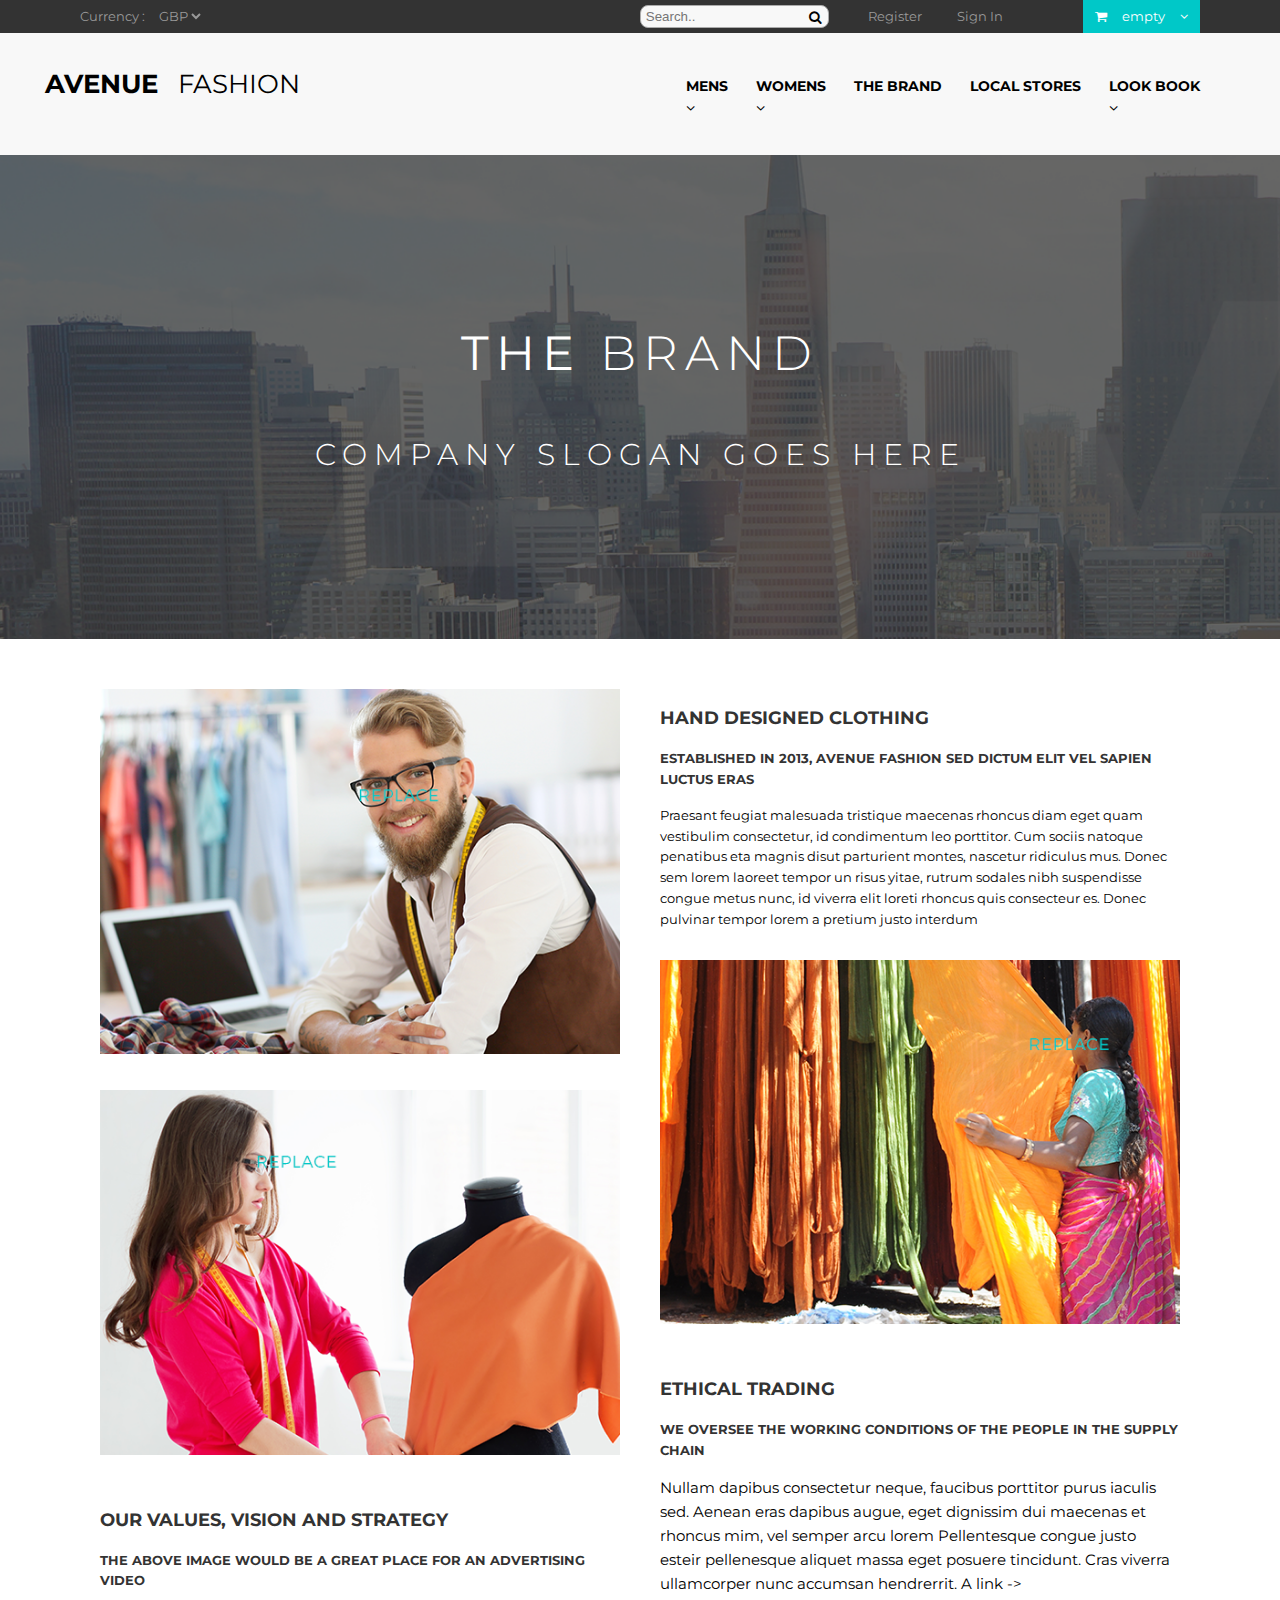
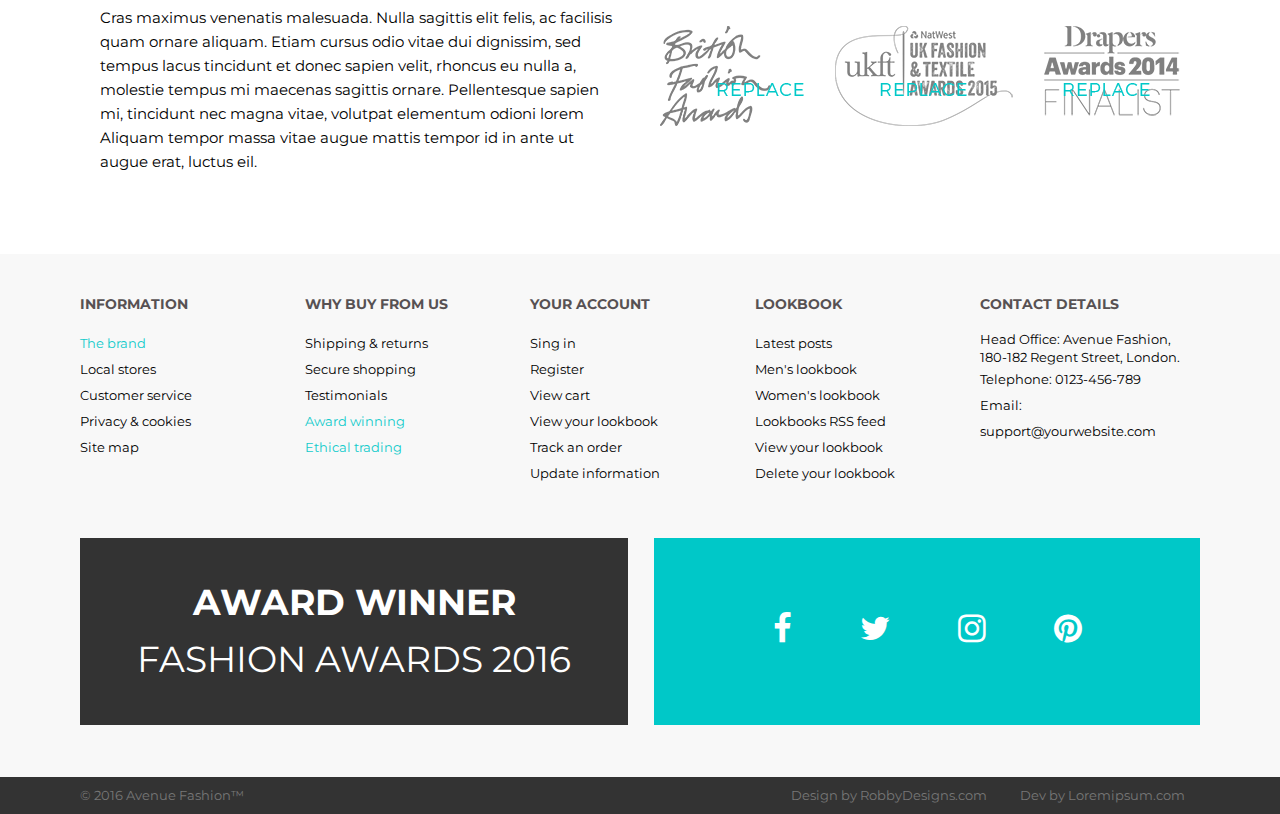
==== commit 249b6ea1: "Update index.html" ====
--- a/index.html
+++ b/index.html
@@ -11,6 +11,8 @@
         <link rel="stylesheet" href="https://stackpath.bootstrapcdn.com/font-awesome/4.7.0/css/font-awesome.min.css">
         <link rel="stylesheet" href="css/style.css">
         <link rel="stylesheet" href="css/adaptive.css">
+        <script src="https://code.jquery.com/jquery-3.5.1.slim.min.js"></script>
+        <script src="js/menu.js"></script>
     </head>
     <body>
         <header class="header">
@@ -47,6 +49,9 @@
                 </div>
                 <div class="container">
                     <nav class="navbar__navigation">
+                        <div class="navbar__burger">
+                            <span></span>
+                        </div>
                         <ul class="navbar__list">    
                             <li class="navbar__item">
                                 <a href="">Mens<br><i class="fa fa-angle-down" aria-hidden="true"></i></a>
@@ -75,10 +80,62 @@
 									</div>
                                 </div>
                             </li>
-                            <li class="navbar__item"><a href="">Womens<br><i class="fa fa-angle-down" aria-hidden="true"></i></a></li>
+                            <li class="navbar__item">
+                                <a href="">Womens<br><i class="fa fa-angle-down" aria-hidden="true"></i></a>
+                                <div class="dropdown">
+                                    <div class="dropdown-inner">
+										<ul class='dropdown-menu'>
+											<div class="dropdown__title">casuals</div>
+											<li><a class='dropdown-menu__link'>Jackets</a></li>
+											<li><a href='Product.html' class='dropdown-menu__link'>Hoodies & Sweatshirts</a></li>
+											<li><a class='dropdown-menu__link'>Polo Shirts</a></li>
+											<li><a class='dropdown-menu__link'>Sportswear</a></li>
+											<li><a class='dropdown-menu__link'>Trousers & Chinos</a></li>
+											<li><a class='dropdown-menu__link'>T-Shirts</a></li>
+										</ul>
+										<ul class='dropdown-menu'>
+											<div class="dropdown__title">Formal</div>
+											<li><a class='dropdown-menu__link'>Jackets</a></li>
+											<li><a class='dropdown-menu__link'>Shirts</a></li>
+											<li><a class='dropdown-menu__link'>Suits</a></li>
+											<li><a class='dropdown-menu__link'>Trousers</a></li>
+										</ul>
+									</div>
+									<div class="dropdown__discount">
+										<span>Autumn sale!</span>
+										<span>up to 50% off</span>
+									</div>
+                                </div>
+                            </li>
                             <li class="navbar__item"><a href="">The brand</a></li>
                             <li class="navbar__item"><a href="product.html">Local stores</a></li>
-                            <li class="navbar__item"><a href="">Look book<br><i class="fa fa-angle-down" aria-hidden="true"></i></a></li>
+                            <li class="navbar__item">
+                                <a href="">Look book<br><i class="fa fa-angle-down" aria-hidden="true"></i></a>
+                                <div class="dropdown">
+                                    <div class="dropdown-inner">
+										<ul class='dropdown-menu'>
+											<div class="dropdown__title">casuals</div>
+											<li><a class='dropdown-menu__link'>Jackets</a></li>
+											<li><a href='Product.html' class='dropdown-menu__link'>Hoodies & Sweatshirts</a></li>
+											<li><a class='dropdown-menu__link'>Polo Shirts</a></li>
+											<li><a class='dropdown-menu__link'>Sportswear</a></li>
+											<li><a class='dropdown-menu__link'>Trousers & Chinos</a></li>
+											<li><a class='dropdown-menu__link'>T-Shirts</a></li>
+										</ul>
+										<ul class='dropdown-menu'>
+											<div class="dropdown__title">Formal</div>
+											<li><a class='dropdown-menu__link'>Jackets</a></li>
+											<li><a class='dropdown-menu__link'>Shirts</a></li>
+											<li><a class='dropdown-menu__link'>Suits</a></li>
+											<li><a class='dropdown-menu__link'>Trousers</a></li>
+										</ul>
+									</div>
+									<div class="dropdown__discount">
+										<span>Autumn sale!</span>
+										<span>up to 50% off</span>
+									</div>
+                                </div>
+                            </li>
                         </ul>
                     </nav>
                 </div>
@@ -86,9 +143,6 @@
                     <input type="text" placeholder="Search..">
                     <button type="submit"><i class="fa fa-search" aria-hidden="true"></i></button>
                 </form>
-                <div class="adaptive-menu">
-                    <i class="fa fa-bars" aria-hidden="true"></i>
-                </div>
             </div>
         </header>
         <section class="banner">
--- a/css/style.css
+++ b/css/style.css
@@ -104,9 +104,6 @@
   margin: 0 10px;
   color: inherit;
   font-family: inherit;
-  -webkit-appearance: none;
-  -moz-appearance: none;  
-  appearance: none;
   background: none;
   border: none;
   cursor: pointer;
@@ -206,14 +203,61 @@
   list-style-type: none;
 }
 
+.navbar__burger {
+  display: none;
+  position: relative;
+  margin: auto 0;
+  width: 45px;
+  height: 35px;
+  margin-right: 15px;
+}
+
+.navbar__burger span, .navbar__burger:after, .navbar__burger:before{
+  height: 3px;
+  width: 100%;
+  position: absolute;
+  background: #515758;
+  margin: 0 auto;
+}
+
+.navbar__burger span{
+  top: 16px;
+}
+.navbar__burger:after, .navbar__burger:before{
+  content: '';
+}
+.navbar__burger:after{
+  bottom: 5px;
+}
+.navbar__burger:before{
+  top: 5px;
+}
+
+.navbar__burger.open-menu + .navbar__list {
+  display: block;
+}
+
+.navbar__burger.open-menu span {
+  opacity:0; 
+  transition: 0.5s; 
+}
+
+.navbar__burger.open-menu:before {
+  transform: rotate(38deg);
+  top: 16px;
+  transition: 0.4s;
+}
+
+.navbar__burger.open-menu:after {
+  transform: rotate(-38deg);
+  bottom: 16px;
+  transition: 0.4s;
+}
+
 .intro-button {
   position: absolute;
   right: 15%;
   bottom: 15%;
-}
-
-.adaptive-menu {
-  display: none;
 }
 
 /*======================*/
@@ -225,7 +269,6 @@
   z-index: 3;
   left: 0;
   top: 36px;
-  width: 465px;
   width: calc(320px + 145 * ((100vw - 320px) / 1730));
   background-color: #f8f8f8;
   -webkit-box-shadow: 0px 17px 24px 0px rgba(0, 0, 0, 0.14);
@@ -293,7 +336,7 @@
   -ms-flex-direction: column;
   flex-direction: column;
   background: #333333;
-  font-size: calc(24px + 12 * ((100vw - 320px) / 1730));
+  font-size: calc(22px + 12 * ((100vw - 320px) / 1730));
   line-height: 48px;
   font-weight: 700;
   text-transform: uppercase;
@@ -986,22 +1029,13 @@
   display: none;
 }
 
-.items__header-adaptive i {
-  font-size: 18px;
-  margin-left: -66px;
-  margin-top: 2px;
-}
-
 .items__header-select {
   display: block;
-  margin: 0 3rem;
   font-family: inherit;
-  appearance: none;
   background: none;
   border: none;
   cursor: pointer;
   position: relative;
-  padding-right: 1.1em;
   font-size: 18px;
   font-weight: 700;
   margin-bottom: 1rem;
--- a/css/adaptive.css
+++ b/css/adaptive.css
@@ -1,13 +1,23 @@
-@media (max-width: 1698.98px) {
+@media (max-width: 1699.98px) {
+    .container {
+        width: 1150px;
+    }
+    .catalog-intro {
+        height: 550px;
+    }
+    .intro-button {
+        bottom: 35%;
+    }
     .searchbox {
         right: unset;
-        left: calc(100vh - 55vh);
+        left: calc(100vw - 50vw);
         top: 5px;
-        background-color: #f8f8f8;
     }
     .searchbox input {
         padding: .2rem .3rem;
         border: 1px solid #ababab;
+        background-color: #f8f8f8;
+        border-radius: 8px;
     }
     .lookbook__list {
         gap: 0;
@@ -41,7 +51,7 @@
 
     .navbar__list {
         margin-top: 1.5em;
-        margin-bottom: 1.2em;
+        margin-bottom: 0.5em;
     }
 
     .searchbox {
@@ -102,6 +112,18 @@
         margin-left: 10rem;
     }
 
+    .product-top {
+        display: flex;
+        flex-direction: column;
+        align-items: center;
+    }
+
+    .specification {
+        margin-top: 10px;
+        display: flex;
+        width: 90%;
+    }
+
     .footerinfo {
         grid-template-columns: repeat(5, 170px);
         grid-template-rows: repeat(1, auto);
@@ -112,7 +134,13 @@
     .container {
         width: 100%;
     }
-
+    .catalog-intro {
+        height: 400px;
+    }
+    .intro-button {
+        bottom: 50%;
+        right: 5%;
+    }
     .banner__title {
         font-size: 40px;
     }
@@ -121,15 +149,29 @@
         font-size: 24px;
     }
 
+    .tabs__link {
+        font-size: 12px;
+    }
     .footerinfo {
         grid-template-columns: repeat(3, 170px);
         grid-template-rows: repeat(2, auto);
         padding-right: 6em;
         padding-left: 6em;
     }
+    .banner-award {
+        font-size: 30px;
+    }
 }
 
 @media (max-width: 767.98px) {
+    .catalog-intro {
+        height: 340px;
+    }
+    .intro-button {
+        bottom: 57%;
+        right: 1%;
+        font-size: 11px;
+    }
     .banner {
         height: 230px;
         padding: 50px 0;
@@ -144,6 +186,10 @@
         margin-bottom: 25px;
     }
 
+    .banner__subtitle {
+        font-size: 20px;
+    }
+
     .content__title {
         font-size: 16px;
     }
@@ -174,8 +220,12 @@
         display: flex;
     }
 
+    .items__header-select {
+        margin: 0 1rem;
+    }
+
     .items-list {
-        padding: 0 4em;
+        padding: 0 1rem;
         grid-template-columns: repeat(1,1fr);
         grid-template-rows: repeat(6,1fr);
     }
@@ -192,7 +242,16 @@
         margin-top: 1rem;
         margin-left: 0;
     }
-
+    .select {
+        width: 135px;
+    }
+    .tabs__nav {
+        display: flex;
+        flex-direction: column;
+    }
+    .tab-selected {
+        width: 100%;
+    }
     .footerinfo {
         padding-right: 0;
         padding-left: 0;
@@ -224,6 +283,9 @@
 }
 
 @media (max-width: 575.98px) {
+    .container {
+        padding: 0;
+    }
     .currency__label {
         display: none;
     }
@@ -233,6 +295,14 @@
         font-weight: 700;
     }
 
+    .catalog-intro {
+        height: 200px;
+    }
+
+    .intro-button {
+        display: none;
+    }
+
     .registration,
     .shopcart {
         display: none;
@@ -247,9 +317,63 @@
         justify-content: space-between;
     }
 
-    .navbar__navigation,
-    .navbar .container,
+    .navbar__list {
+        display: none;
+        position: absolute;
+        top: 52px;
+        background: rgb(245,246,246);
+        box-shadow: #ccc;
+        width: 100vw;
+        box-shadow: 0 4px 2px -2px rgba(36,36,36,0.17);
+    }
+
+    .navbar__item {
+        margin: 40px 0 40px 33px;
+        font-size: 14px;
+    }
+
     .searchbox {
+        position: absolute;
+        top: 16px;
+        right: calc(100vw - 95vw);
+    }
+
+    .searchbox input {
+        width: calc(100vw - 70vw + 20px);
+    }
+
+    .navbar__navigation {
+        justify-content: flex-end;
+        height: 100%;
+    }
+
+    .navbar__burger {
+        display: block;
+    }
+
+    .dropdown {
+        width: 100vw;
+    }
+
+    .dropdown-inner {
+        display: flex;
+        flex-direction: column;
+    }
+
+    .dropdown__title {
+        font-size: 15px;
+    }
+
+    .dropdown-menu__link {
+        line-height: 30px;
+        font-size: 14px;
+    }
+
+    .dropdown-menu + .dropdown-menu {
+        margin: 0;
+    }      
+
+    .dropdown__discount {
         display: none;
     }
 
@@ -259,25 +383,18 @@
         font-size: 22px;
     }
 
-    .adaptive-menu {
-        display: flex;
-        justify-content: right;
-        font-size: 40px;
-        padding: 15px;
-    }
-
     .banner {
         height: 190px;
         padding: 30px 0;
     }
 
     .banner__title {
-        font-size: 35px;
+        font-size: 24px;
         margin-bottom: 15px;
     }
 
     .banner__subtitle {
-        font-size: 18px;
+        font-size: 15px;
     }
 
     .content {
@@ -336,6 +453,23 @@
         margin-left: 0;
     }
 
+    .gallery {
+        width: 310px;
+    }
+
+    .select__size {
+        margin: 0;
+    }
+
+    .specification {
+        margin-left: -20px;
+    }
+
+    .select-block {
+        display: flex;
+        flex-direction: column;
+    }
+
     .footerinfo {
         justify-content: center;
         grid-template-columns: repeat(1, auto);
@@ -375,7 +509,6 @@
     .banner {
         padding: 45px 0;
     }
-
     .banner__title,
     .banner__subtitle {
         letter-spacing: 0;
@@ -388,4 +521,5 @@
     .banner__subtitle {
         font-size: 16px;
     }
+
 }
